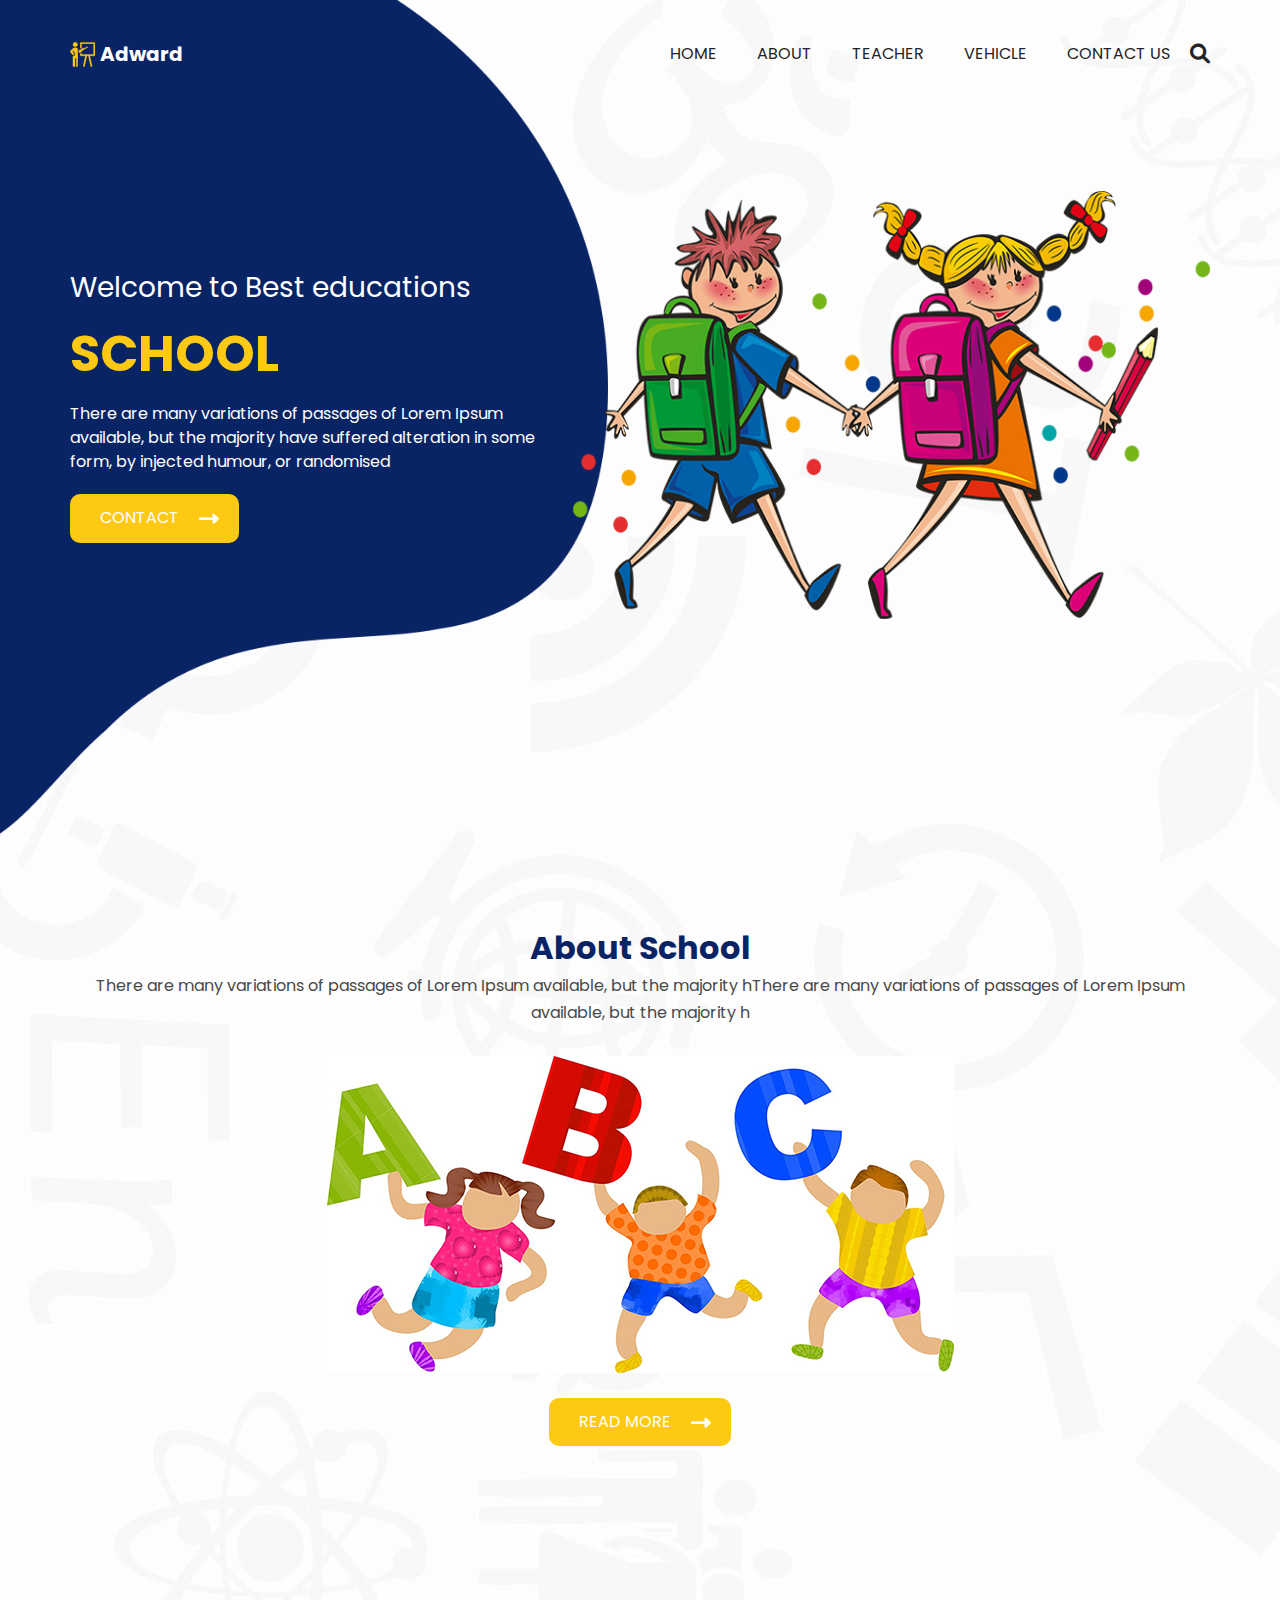
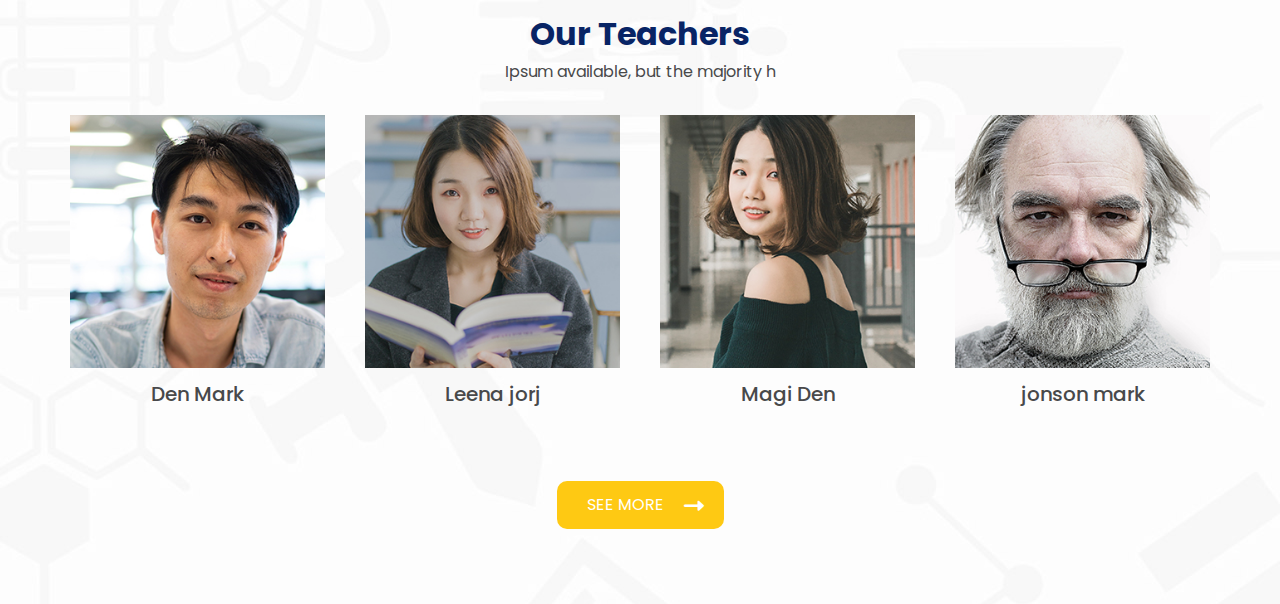
==== index.html @ 7474c35a "Added the teachers Section" ====
<!DOCTYPE html>
<html lang="en">

<head>
    <meta charset="UTF-8">
    <meta http-equiv="X-UA-Compatible" content="IE=edge">
    <meta name="viewport" content="width=device-width, initial-scale=1.0">
    <title>Adward</title>
    <!-- Main CSS File -->
    <link rel="stylesheet" href="./css/main.css">
    <!-- Normalize File -->
    <link rel="stylesheet" href="./css/normalize.css">
    <!-- Font Awesome Lib -->
    <link rel="stylesheet" href="./css/all.min.css">
    <!-- Google Fonts -->
    <link rel="preconnect" href="https://fonts.googleapis.com">
    <link rel="preconnect" href="https://fonts.gstatic.com" crossorigin>
    <link href="https://fonts.googleapis.com/css2?family=Poppins:wght@100;200;300;400;500;600;700;800;900&display=swap"
        rel="stylesheet">
    <!-- Tab Icon -->
    <link rel="shortcut icon" type="image/png" href="./photos/pencil.png">
</head>

<body>
    <!-- Start Header -->
    <header>
        <div class="container">
            <div class="logo">
                <img src="./photos/logo.png" alt="logo">
                <span>Adward</span>
            </div>
            <nav>
                <ul>
                    <li><a href="#home">home</a></li>
                    <li><a href="#about">about</a></li>
                    <li><a href="#teacher">teacher</a></li>
                    <li><a href="#vehicle">vehicle</a></li>
                    <li><a href="#contact">contact us</a></li>
                    <li><i class="fa-solid fa-magnifying-glass"></i></li>
                </ul>
            </nav>
            <div class="menu">
                <span></span>
                <span></span>
                <span></span>
            </div>
        </div>
    </header>
    <!-- End Header -->
    <!-- Start Landing -->
    <div class="landing">
        <div class="container">
            <div class="text">
                <h3>Welcome to Best educations</h3>
                <h1>SCHOOL</h1>
                <p>There are many variations of passages of Lorem Ipsum available, but the majority have suffered
                    alteration in some form, by injected humour, or randomised</p>
                <a href="#contact" class="button">contact</a>
            </div>
            <div class="image">
                <img src="./photos/hero.png" alt="photo">
            </div>
        </div>
    </div>
    <!-- End Landing -->
    <!-- Start About -->
    <div class="about">
        <div class="container">
            <div class="title">
                <h2>About School</h2>
                <p>There are many variations of passages of Lorem Ipsum available, but the majority hThere are many
                    variations of passages of Lorem Ipsum available, but the majority h </p>
            </div>
            <div class="image">
                <img src="./photos/kids.jpg" alt="kids">
            </div>
            <a href="#" class="button">read more</a>
        </div>
    </div>
    <!-- End About -->
    <!-- Start Teachers -->
    <div class="teachers">
        <div class="container">
            <div class="title">
                <h2>Our Teachers</h2>
                <p>Ipsum available, but the majority h</p>
            </div>
            <div class="teach-content">
                <div class="teacher">
                    <div class="image">
                        <img src="./photos/teacher-1.jpg" alt="photo">
                    </div>
                    <h5>Den Mark</h5>
                </div>
                <div class="teacher">
                    <div class="image">
                        <img src="./photos/teacher-2.jpg" alt="photo">
                    </div>
                    <h5>Leena jorj</h5>
                </div>
                <div class="teacher">
                    <div class="image">
                        <img src="./photos/teacher-3.jpg" alt="photo">
                    </div>
                    <h5>Magi Den</h5>
                </div>
                <div class="teacher">
                    <div class="image">
                        <img src="./photos/teacher-4.jpg" alt="photo">
                    </div>
                    <h5>jonson mark</h5>
                </div>
            </div>
            <a href="#" class="button">see more</a>
        </div>
    </div>
    <!-- End Teachers -->
</body>

</html>
---- css/main.css ----
/* Start Variables */

:root {
    --main-color: #082465;
    --sec-color: #48494a;
    --butt-color: #fec913;
    --trans-dur: 0.3s;
}

/* End Variables */

/* Start Global Rules */

* {
    box-sizing: border-box;
    margin: 0;
    padding: 0;
}

html {
    scroll-behavior: smooth;
}

body {
    font-family: 'Poppins', sans-serif;
    background-image: url(../photos/body-bg.jpg);
}

a {
    text-decoration: none;
}

ul {
    list-style: none;
    padding: 0;
    margin: 0;
}

.container {
    margin: auto;
    padding-left: 15px;
    padding-right: 15px;
    margin-left: auto;
    margin-right: auto;
}

@media (min-width: 768px) {
    .container {
        width: 750px;
    }
}

@media (min-width: 992px) {
    .container {
        width: 970px;
    }
}

@media (min-width: 1200px) {
    .container {
        width: 1170px;
    }
}

/* End Global Rules */

/* Start Component */

a.button {
    display: block;
    background-color: var(--butt-color, #fec913);
    width: fit-content;
    padding: 15px 60px 15px 30px;
    color: white;
    text-transform: uppercase;
    border-radius: 10px;
    -webkit-border-radius: 10px;
    -moz-border-radius: 10px;
    -ms-border-radius: 10px;
    -o-border-radius: 10px;
    position: relative;
    transition: var(--trans-dur, 0.3s);
    -webkit-transition: var(--trans-dur, 0.3s);
    -moz-transition: var(--trans-dur, 0.3s);
    -ms-transition: var(--trans-dur, 0.3s);
    -o-transition: var(--trans-dur, 0.3s);
    margin: 0 auto;
}

a.button:hover {
    transform: translateY(-10px);
    -webkit-transform: translateY(-10px);
    -moz-transform: translateY(-10px);
    -ms-transform: translateY(-10px);
    -o-transform: translateY(-10px);
    box-shadow: 0px 5px 10px -5px rgb(0 0 0 / 70%);
}

a.button::after {
    content: "\f30b";
    font-family: "Font Awesome 5 Free";
    font-weight: 900;
    font-size: 20px;
    position: absolute;
    top: 13px;
    right: 20px;
}

.title {
    text-align: center;
    margin-bottom: 30px;
}

.title h2 {
    font-size: 32px;
    color: var(--main-color, #082465);
    margin-bottom: 5px;
}

.title p {
    color: var(--sec-color, #48494a);
    line-height: 1.7;
}

/* End Component */

/* Start Header */

header {
    padding: 25px 0;
    position: absolute;
    width: 100%;
    z-index: 3;
}

header .container {
    display: flex;
    justify-content: space-between;
}

header .container .logo {
    display: flex;
    align-items: center;
    cursor: pointer;
}

header .container .logo img {
    width: 25px;
    margin-right: 5px;
}

header .container .logo span {
    font-size: 20px;
    font-weight: 700;
    color: white;
}

@media (max-width: 991px) {
    header .container nav {
        display: none;
    }
}

header .container nav ul {
    display: flex;
    align-items: center;
}

header .container nav ul li a {
    display: block;
    padding: 20px;
    text-transform: uppercase;
    color: #232323;
}

header .container nav ul li i {
    font-size: 20px;
    color: #232323;
    cursor: pointer;
}

header .container .menu {
    display: none;
    flex-direction: column;
    justify-content: center;
    align-items: center;
    cursor: pointer;
}

@media (max-width: 991px) {
    header .container .menu {
        display: flex;
    }
}

header .container .menu span {
    display: block;
    height: 2px;
    width: 30px;
    background-color: white;
    margin-bottom: 6px;
}

/* End Header */

/* Start Landing */

.landing {
    position: relative;
    height: 95vh;
    overflow: hidden;
}

@media (max-width: 991px) {
    .landing {
        height: fit-content;
    }
}

.landing::before {
    content: "";
    position: absolute;
    width: 48%;
    height: 100%;
    background: url(../photos/landing.png);
    background-repeat: no-repeat;
    background-size: cover;
    z-index: -1;
    background-position: right bottom;
}

@media (max-width: 991px) {
    .landing::before {
        width: 200%;
    }
}

.landing .container {
    display: flex;
    justify-content: space-between;
    align-items: center;
    padding-top: 10px;
    padding-bottom: 50px;
    color: white;
    height: 100%;
}

@media (max-width: 991px) {
    .landing .container {
        flex-direction: column;
        padding-top: 100px;
        align-items: flex-start;
    }
}

.landing .container .text {
    width: 45%;
}

@media (max-width: 991px) {
    .landing .container .text {
        width: 100%;
        margin-bottom: 20px;
    }
}

@media (max-width: 768px) {
    .landing .container .text {
        text-align: center;
    }
}

.landing .container .text h3 {
    font-size: 28px;
    font-weight: 400;
}

.landing .container .text h1 {
    font-size: 50px;
    color: var(--butt-color, #fec913);
    margin: 20px 0;
}

.landing .container .text p {
    line-height: 1.5;
    margin-bottom: 20px;
}

.landing .container .text a {
    margin: 0;
}

@media (max-width: 768px) {
    .landing .container .text a {
        margin: 0 auto;
    }
}


.landing .container .image img {
    max-width: 100%;
}

/* End Landing */

/* Start About */

.about {
    padding-top: 75px;
    padding-bottom: 75px;
}

.about .container .image {
    text-align: center;
}

.about .container .image img {
    max-width: 100%;
}

.about .container a {
    margin: 20px auto;
}

/* End About */

/* Start Teachers */

.teachers {
    padding-top: 75px;
    padding-bottom: 75px;
}

.teachers .container .teach-content {
    display: flex;
    flex-wrap: wrap;
    justify-content: space-between;
    align-items: center;
}

.teachers .container .teach-content .teacher {
    flex-basis: calc((100% / 4) - 30px);
    margin-bottom: 75px;
    display: flex;
    flex-direction: column;
    align-items: center;
}

@media (max-width: 576px) {
    .teachers .container .teach-content .teacher {
        flex-basis: 100%;
    }
}

.teachers .container .teach-content .teacher .image {
    margin-bottom: 10px;
}

.teachers .container .teach-content .teacher .image img {
    width: 100%;
}

.teachers .container .teach-content .teacher h5 {
    font-size: 20px;
    color: var(--sec-color, #48494a);
    font-weight: 500;
    text-align: center;
}

/* End Teachers */
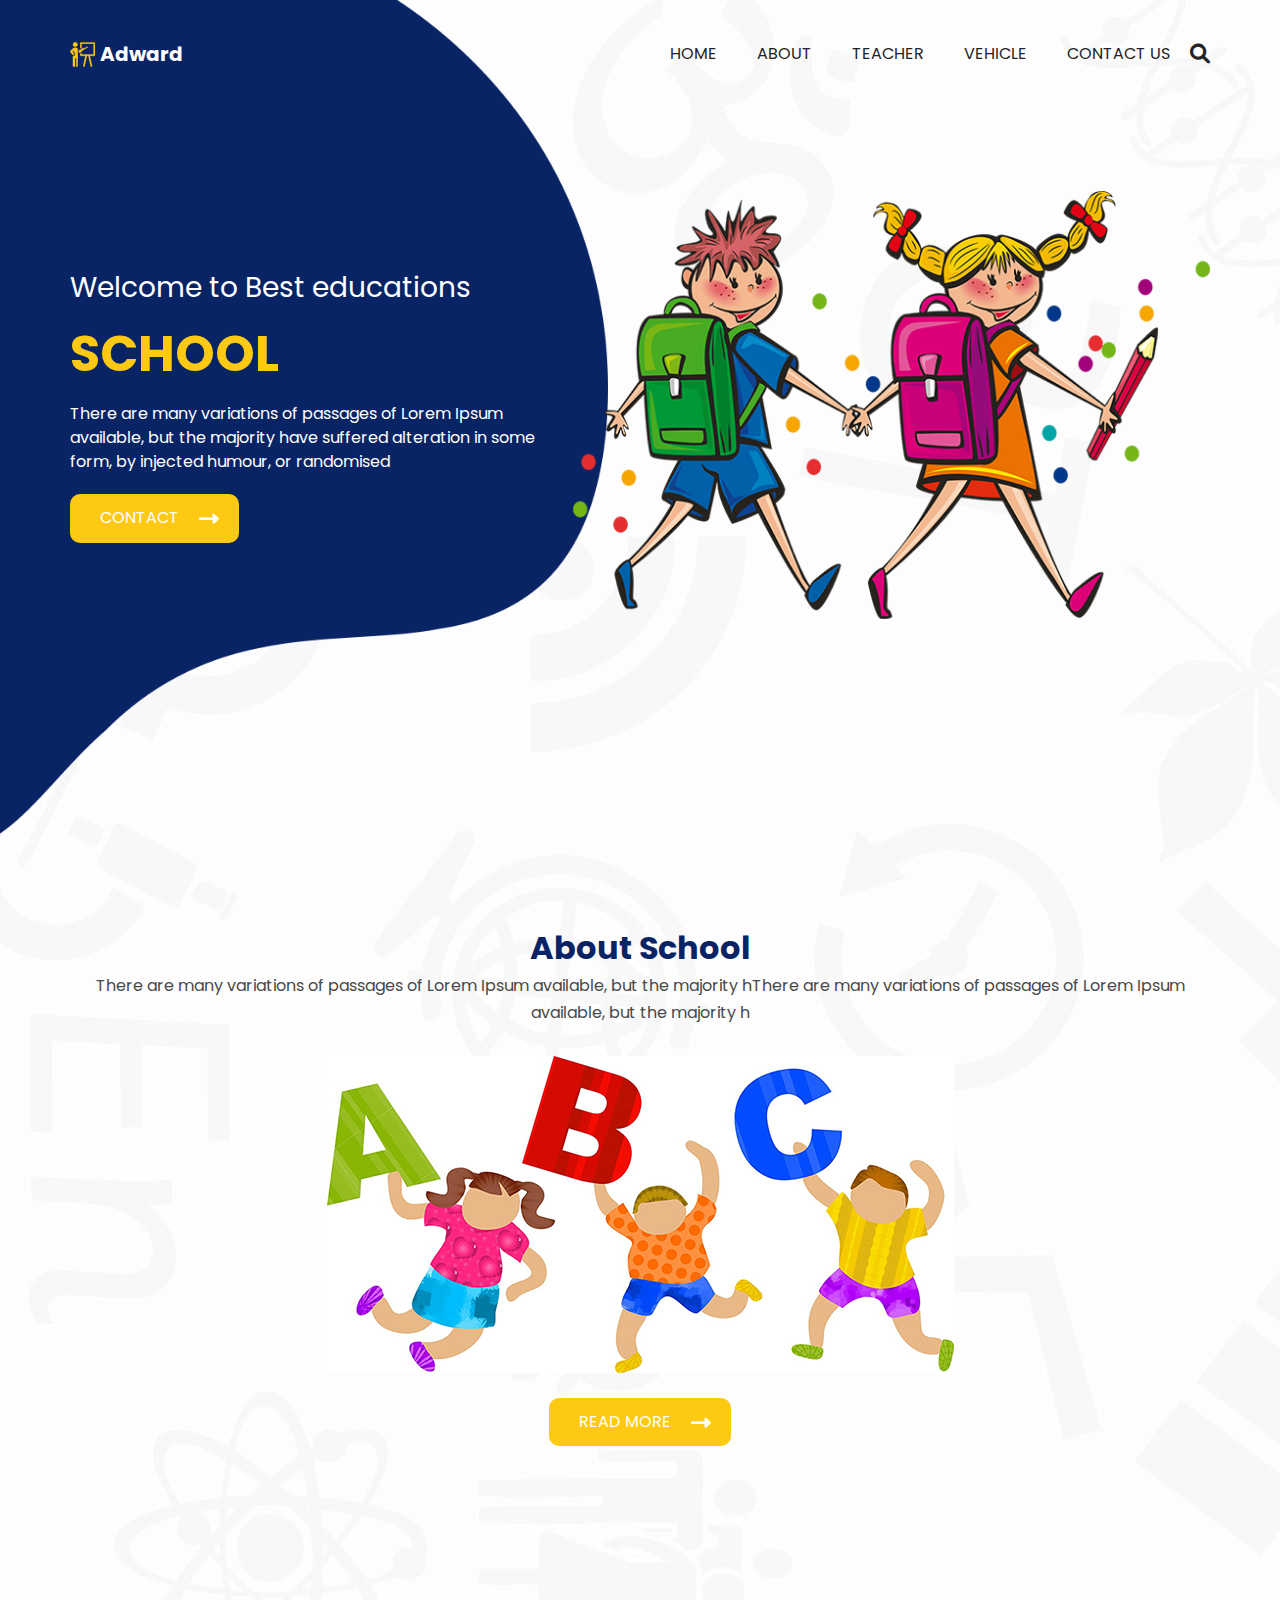
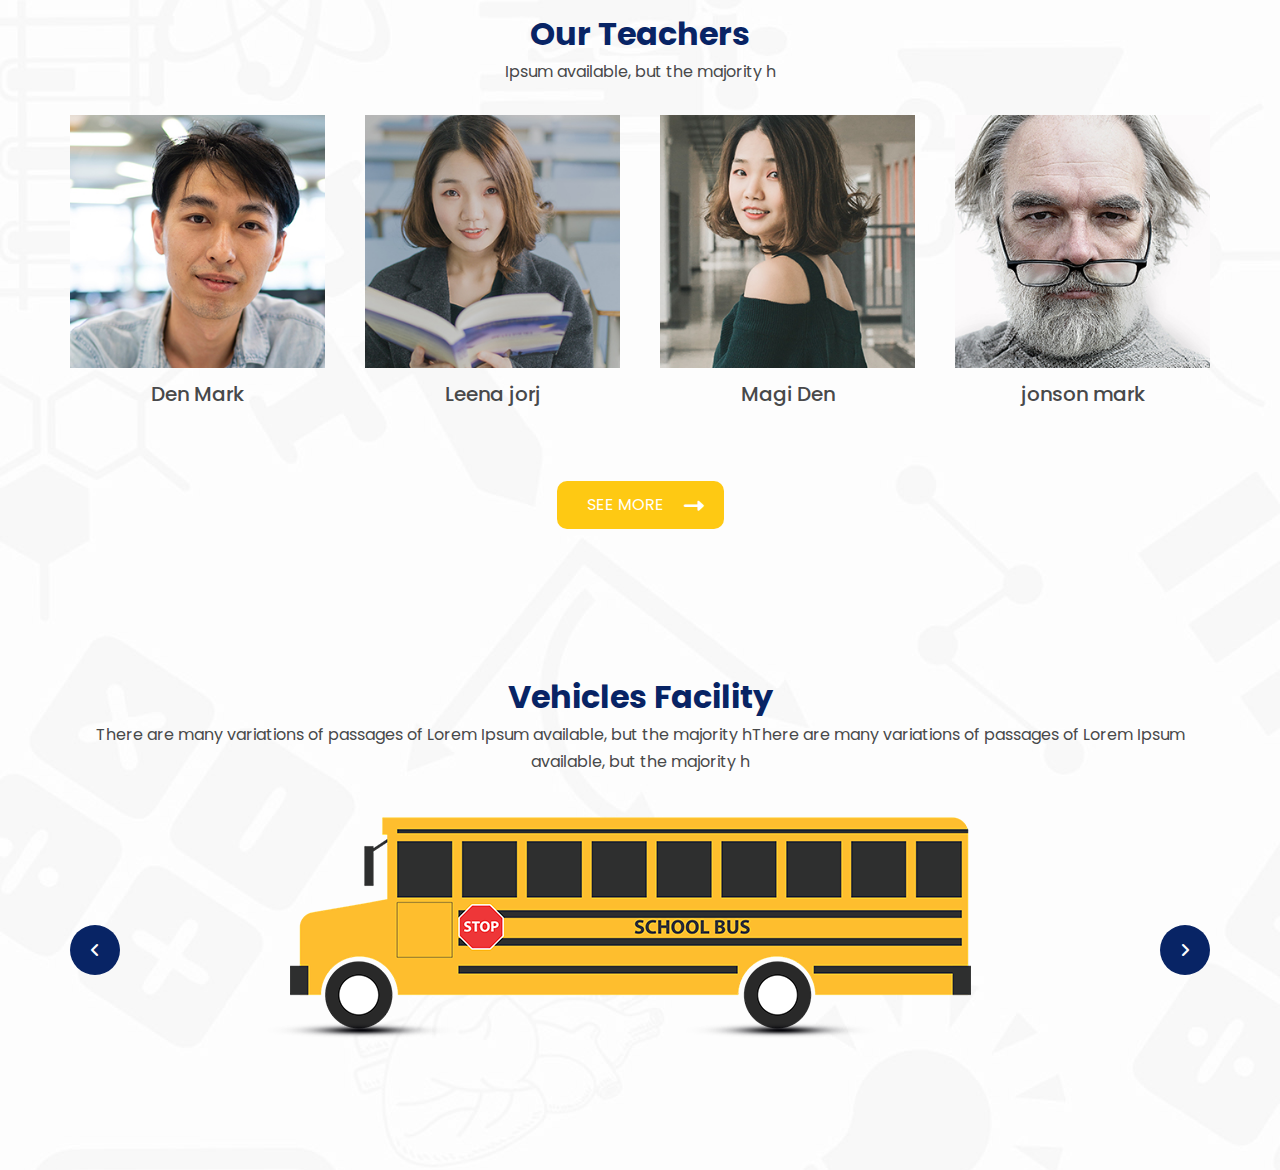
==== commit cb52deb1: "Added the Vehicle Section" ====
--- a/index.html
+++ b/index.html
@@ -115,6 +115,24 @@
         </div>
     </div>
     <!-- End Teachers -->
+    <!-- Start Vehicles -->
+    <div class="vehicles">
+        <div class="container">
+            <div class="title">
+                <h2>Vehicles Facility</h2>
+                <p>There are many variations of passages of Lorem Ipsum available, but the majority hThere are many
+                    variations of passages of Lorem Ipsum available, but the majority h</p>
+            </div>
+            <div class="content">
+                <div class="image">
+                    <img src="./photos/bus.png" alt="bus">
+                </div>
+                <div class="arrow right"><i class="fa-solid fa-angle-right"></i></div>
+                <div class="arrow left"><i class="fa-solid fa-angle-left"></i></i></div>
+            </div>
+        </div>
+    </div>
+    <!-- End Vehicles -->
 </body>
 
 </html>--- a/css/main.css
+++ b/css/main.css
@@ -367,4 +367,75 @@
     text-align: center;
 }
 
-/* End Teachers */+/* End Teachers */
+
+/* Start Vehicles */
+
+.vehicles {
+    padding-top: 75px;
+    padding-bottom: 125px;
+}
+
+.vehicles .container .content {
+    position: relative;
+}
+
+.vehicles .container .content .image {
+    text-align: center;
+}
+
+.vehicles .container .content .image img {
+    max-width: 100%;
+}
+
+@media (max-width: 991px) {
+    .vehicles .container .content .image img {
+        width: 400px;
+    }
+}
+
+.vehicles .container .content .arrow {
+    position: absolute;
+    background-color: var(--main-color, #082465);
+    width: 50px;
+    height: 50px;
+    display: flex;
+    justify-content: center;
+    align-items: center;
+    border-radius: 50%;
+    -webkit-border-radius: 50%;
+    -moz-border-radius: 50%;
+    -ms-border-radius: 50%;
+    -o-border-radius: 50%;
+    cursor: pointer;
+    top: 50%;
+}
+
+@media (max-width: 576px) {
+    .vehicles .container .content .arrow {
+        top: calc(100% + 20px);
+    }
+}
+
+.vehicles .container .content .arrow.right {
+    right: 0;
+}
+
+@media (max-width: 576px) {
+    .vehicles .container .content .arrow.right {
+        right: 20%;
+    }
+}
+
+
+@media (max-width: 576px) {
+    .vehicles .container .content .arrow.left {
+        left: 20%;
+    }
+}
+
+.vehicles .container .content .arrow i {
+    color: white;
+}
+
+/* End Vehicles */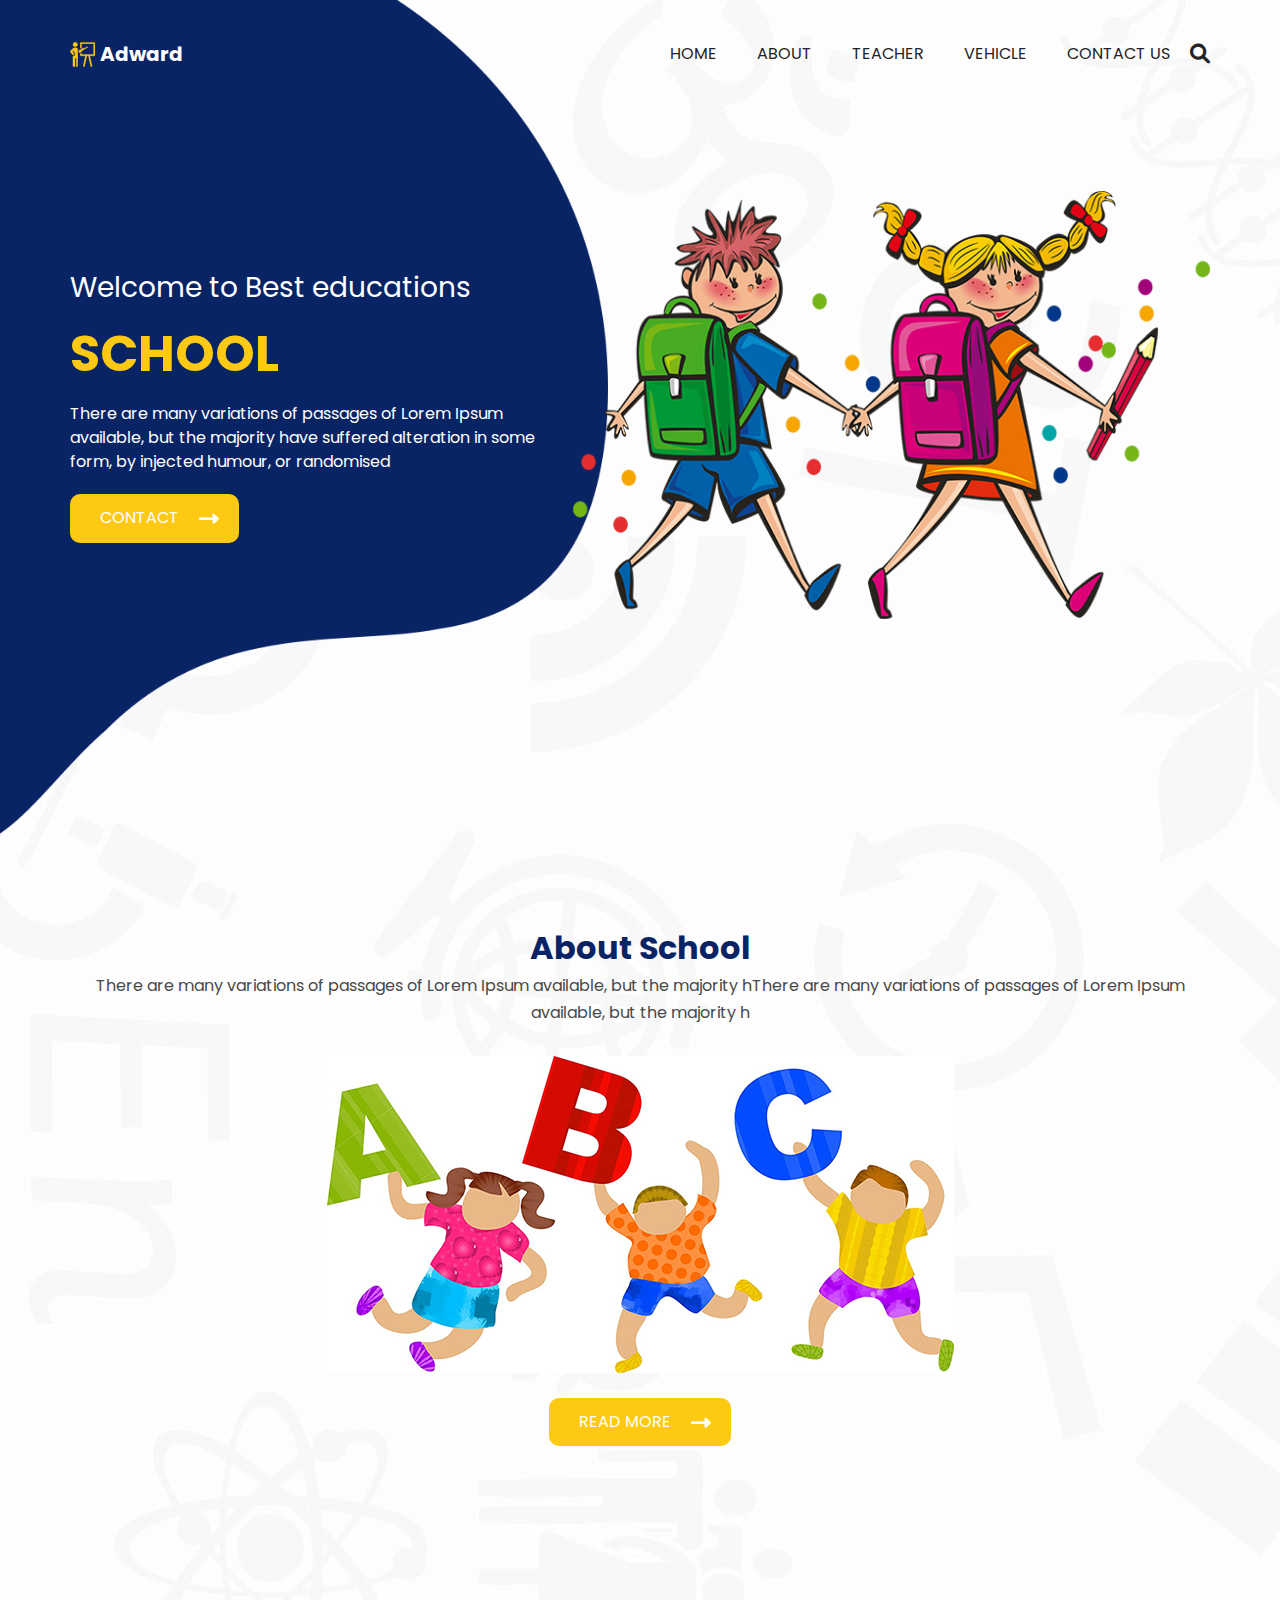
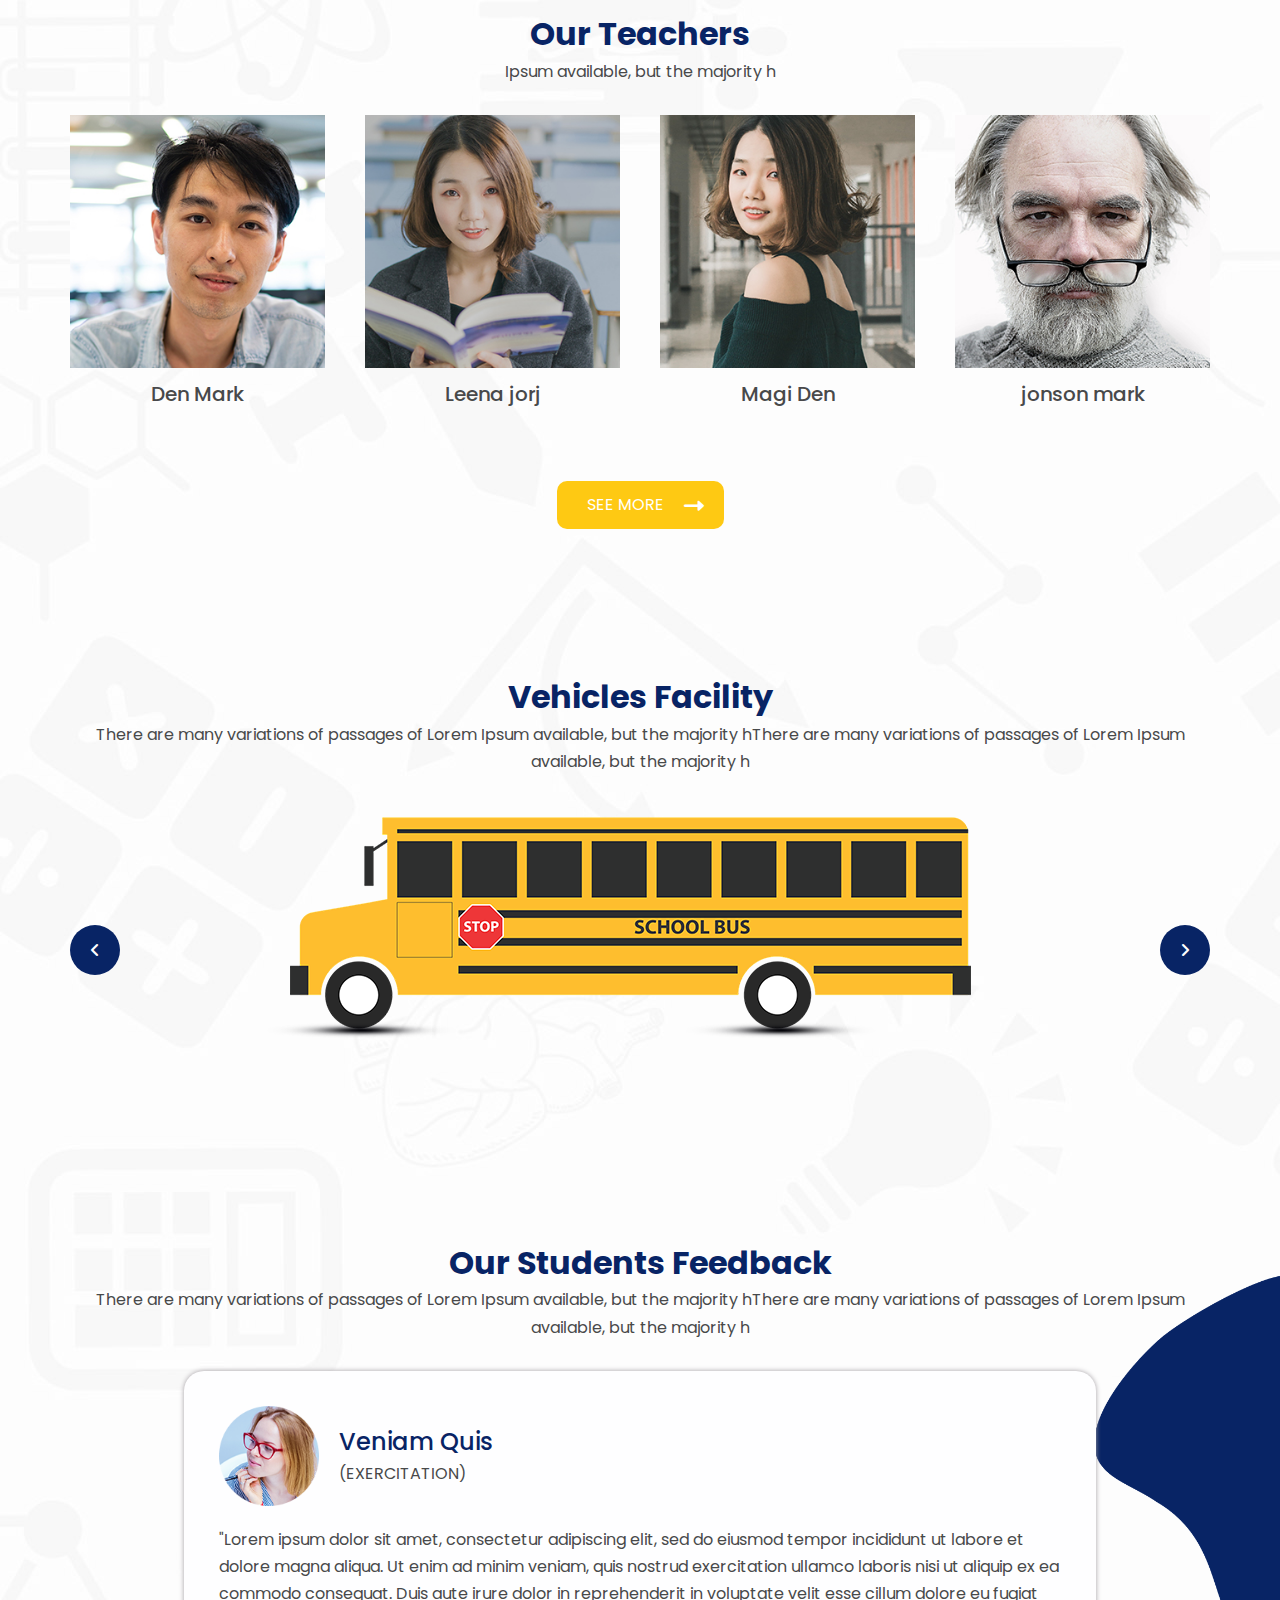
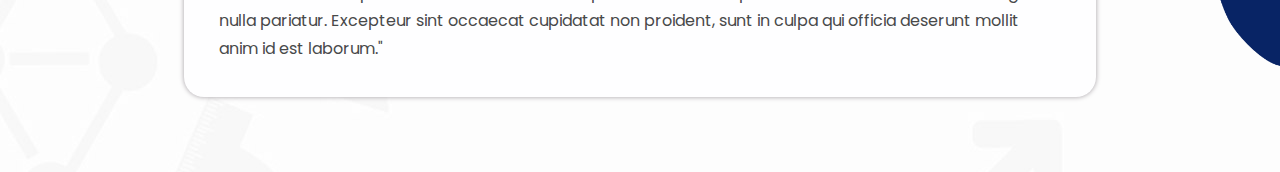
==== commit fc1e685c: "Added the Feedback Section" ====
--- a/index.html
+++ b/index.html
@@ -133,6 +133,31 @@
         </div>
     </div>
     <!-- End Vehicles -->
+    <!-- Start Feedback -->
+    <div class="feedback">
+        <div class="container">
+            <div class="title">
+                <h2>Our Students Feedback</h2>
+                <p>There are many variations of passages of Lorem Ipsum available, but the majority hThere are many
+                    variations of passages of Lorem Ipsum available, but the majority h</p>
+            </div>
+            <div class="feed-cont">
+                <div class="head">
+                    <img src="./photos/student.png" alt="photo">
+                    <div class="text">
+                        <h4>Veniam Quis</h4>
+                        <span>(EXERCITATION)</span>
+                    </div>
+                </div>
+                <p>"Lorem ipsum dolor sit amet, consectetur adipiscing elit, sed do eiusmod tempor incididunt ut labore
+                    et dolore magna aliqua. Ut enim ad minim veniam, quis nostrud exercitation ullamco laboris nisi ut
+                    aliquip ex ea commodo consequat. Duis aute irure dolor in reprehenderit in voluptate velit esse
+                    cillum dolore eu fugiat nulla pariatur. Excepteur sint occaecat cupidatat non proident, sunt in
+                    culpa qui officia deserunt mollit anim id est laborum."</p>
+            </div>
+        </div>
+    </div>
+    <!-- End Feedback -->
 </body>
 
 </html>--- a/css/main.css
+++ b/css/main.css
@@ -438,4 +438,88 @@
     color: white;
 }
 
-/* End Vehicles */+/* End Vehicles */
+
+/* Start Feedback */
+
+.feedback {
+    padding-top: 75px;
+    padding-bottom: 75px;
+    position: relative;
+    background-image: url(../photos/shape-1.png);
+    background-size: 15%;
+    background-position: center right;
+    background-repeat: no-repeat;
+}
+
+@media (max-width: 576px) {
+    .feedback {
+        background: none;
+    }
+}
+
+.feedback .container .feed-cont {
+    margin: 0 auto;
+    width: 80%;
+    background-color: #fefeff;
+    box-shadow: 0px 0px 5px 0px rgb(163 158 163);
+    border-radius: 20px;
+    -webkit-border-radius: 20px;
+    -moz-border-radius: 20px;
+    -ms-border-radius: 20px;
+    -o-border-radius: 20px;
+    padding: 35px;
+}
+
+@media (max-width: 576px) {
+    .feedback .container .feed-cont {
+        width: 100%;
+    }
+}
+
+.feedback .container .feed-cont .head {
+    display: flex;
+    align-items: center;
+    margin-bottom: 20px;
+}
+
+@media (max-width: 576px) {
+    .feedback .container .feed-cont .head {
+        flex-direction: column;
+    }
+}
+
+.feedback .container .feed-cont .head img {
+    margin-right: 20px;
+    width: 100px;
+}
+
+@media (max-width: 576px) {
+    .feedback .container .feed-cont .head img {
+        margin-bottom: 20px;
+    }
+}
+
+@media (max-width: 576px) {
+    .feedback .container .feed-cont .head .text {
+        text-align: center;
+    }
+}
+
+.feedback .container .feed-cont .head .text h4 {
+    font-size: 24px;
+    color: var(--main-color, #082465);
+    font-weight: 500;
+    margin-bottom: 10px;
+}
+
+.feedback .container .feed-cont .head .text span {
+    color: var(--sec-color, #48494a);
+}
+
+.feedback .container .feed-cont p {
+    color: var(--sec-color, #48494a);
+    line-height: 1.7;
+}
+
+/* End Feedback */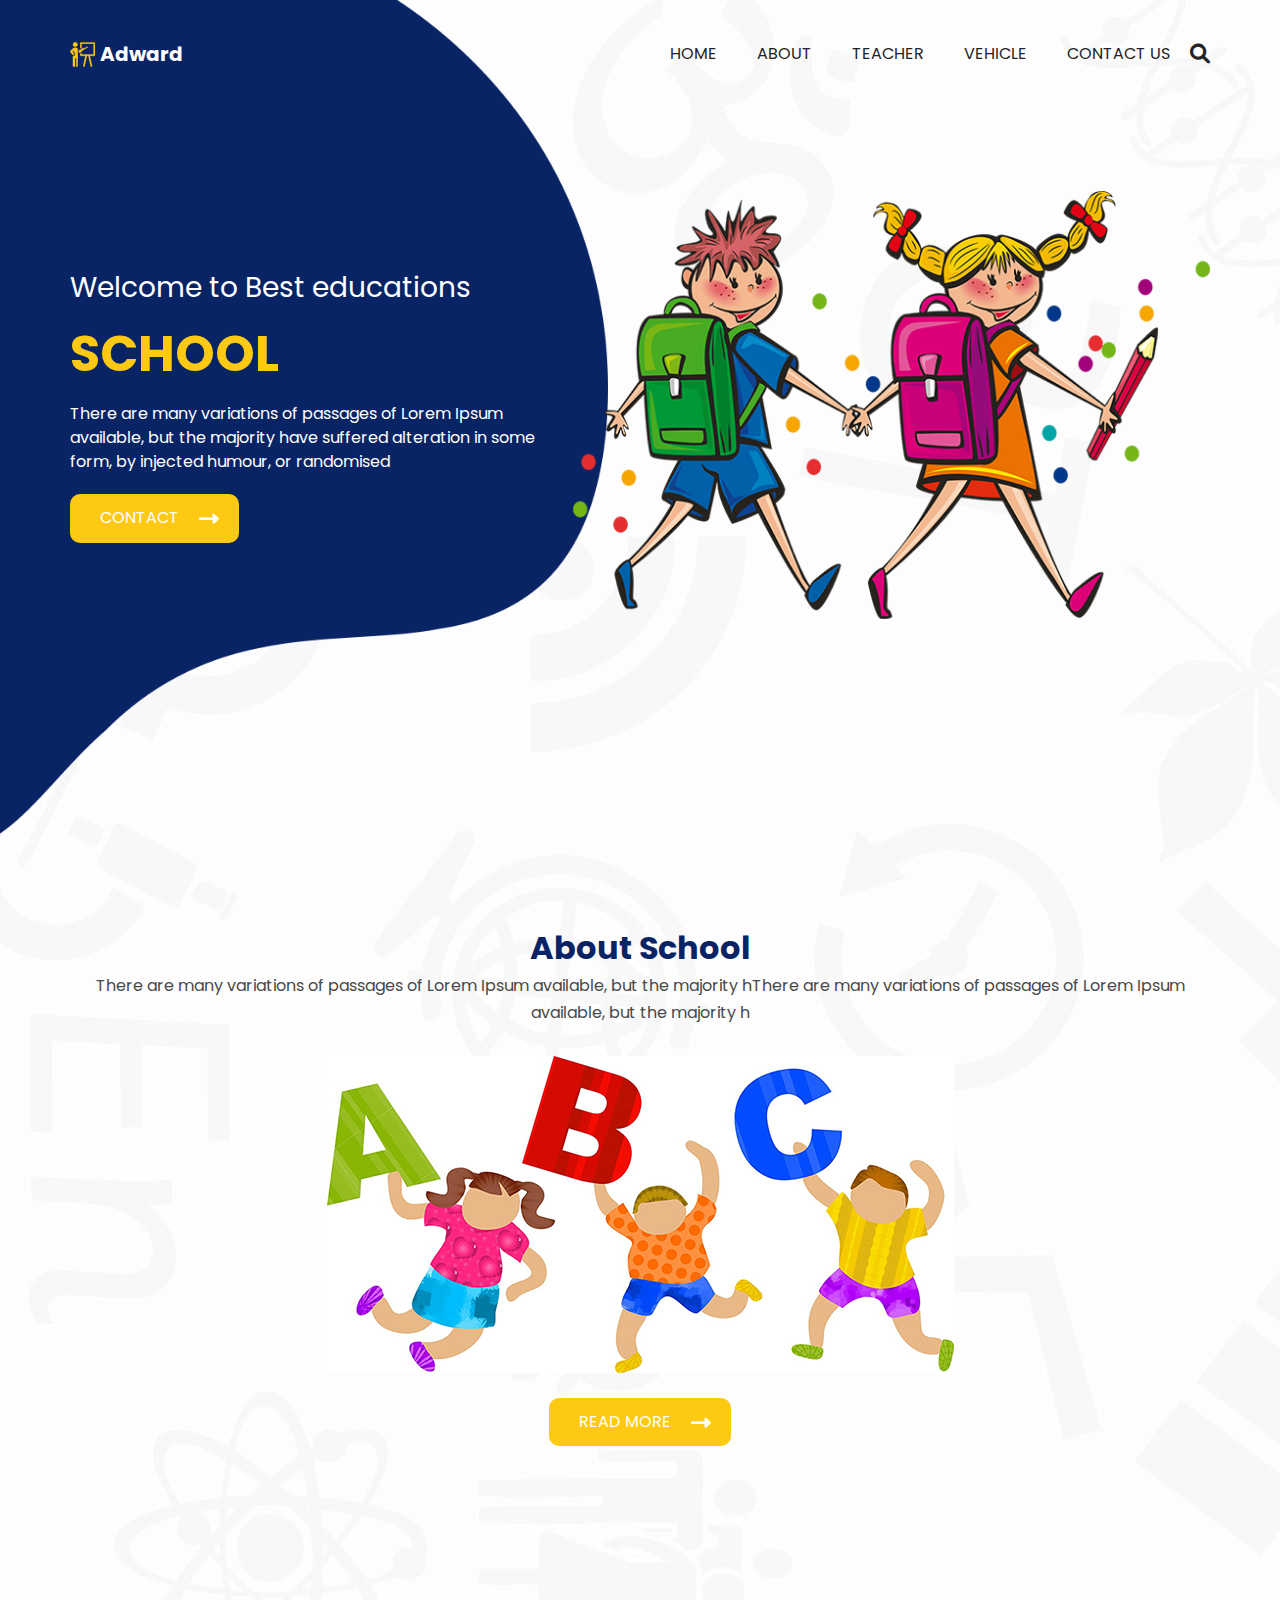
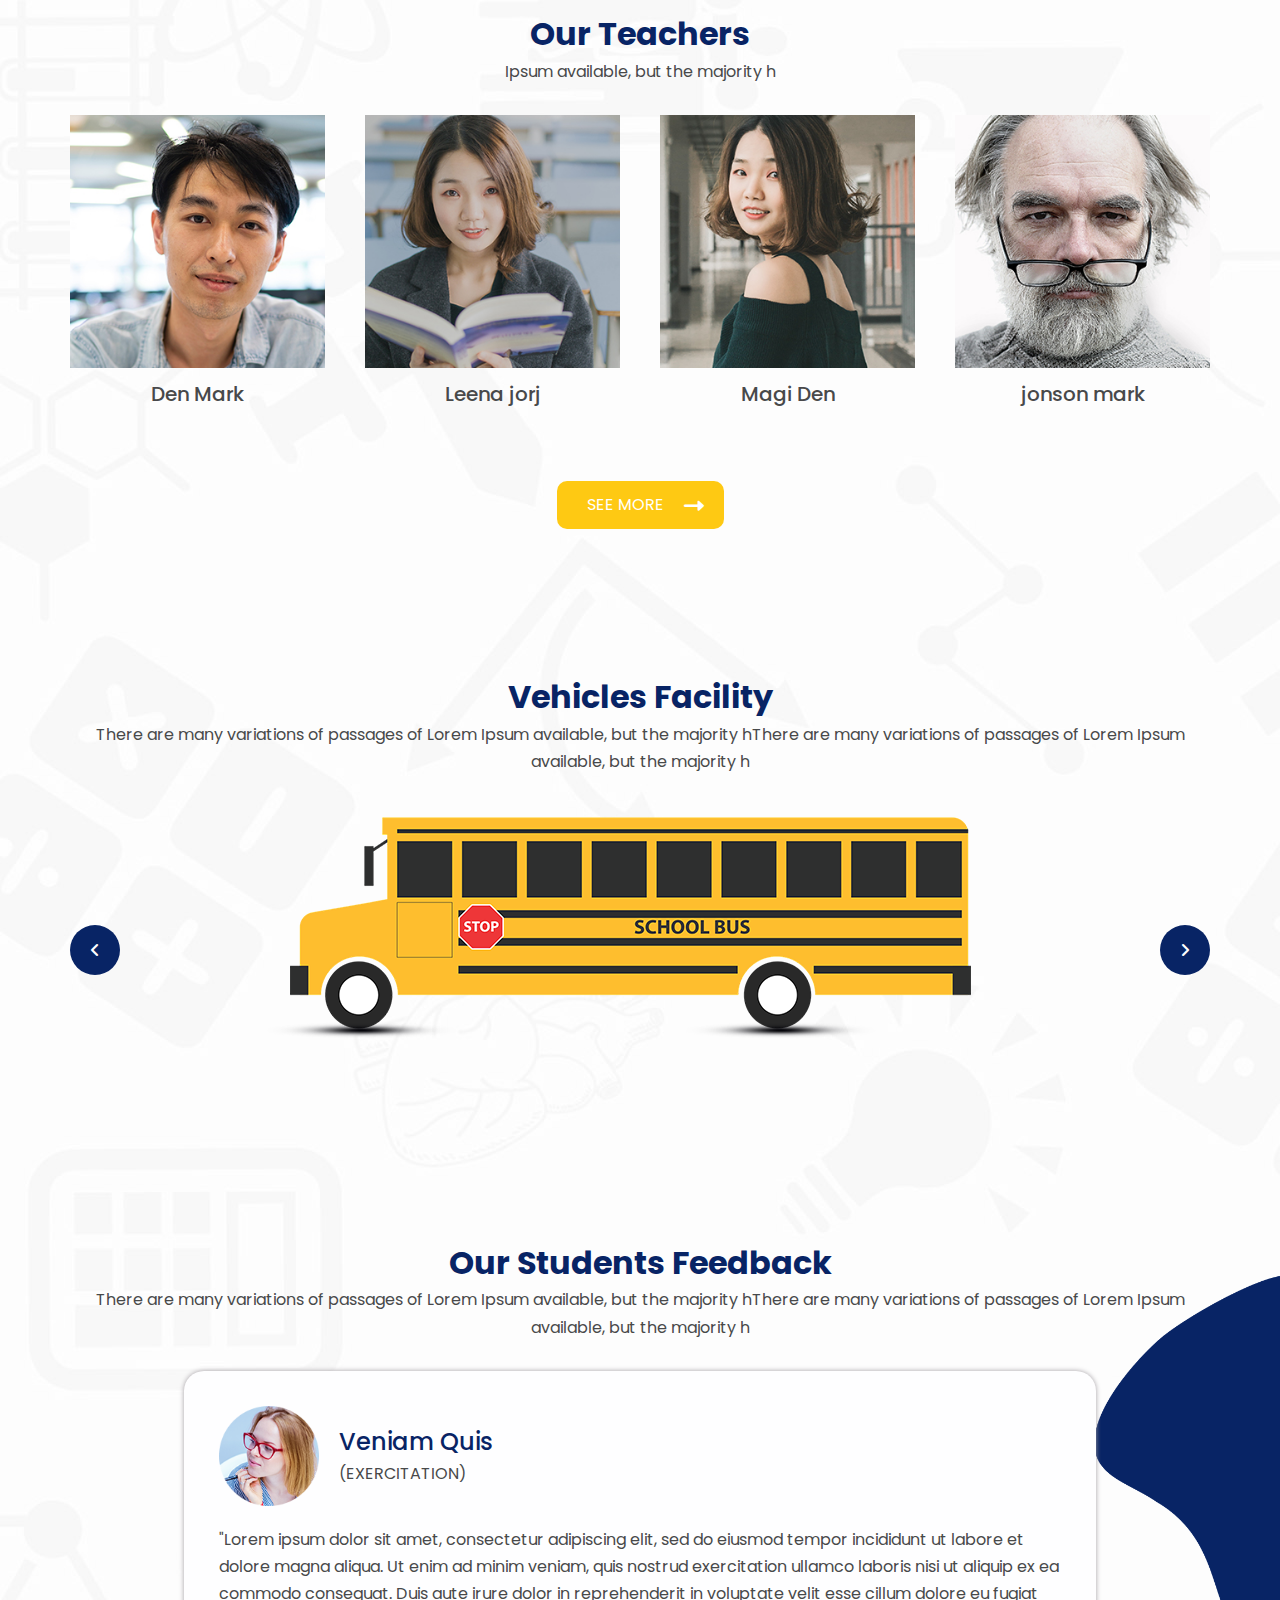
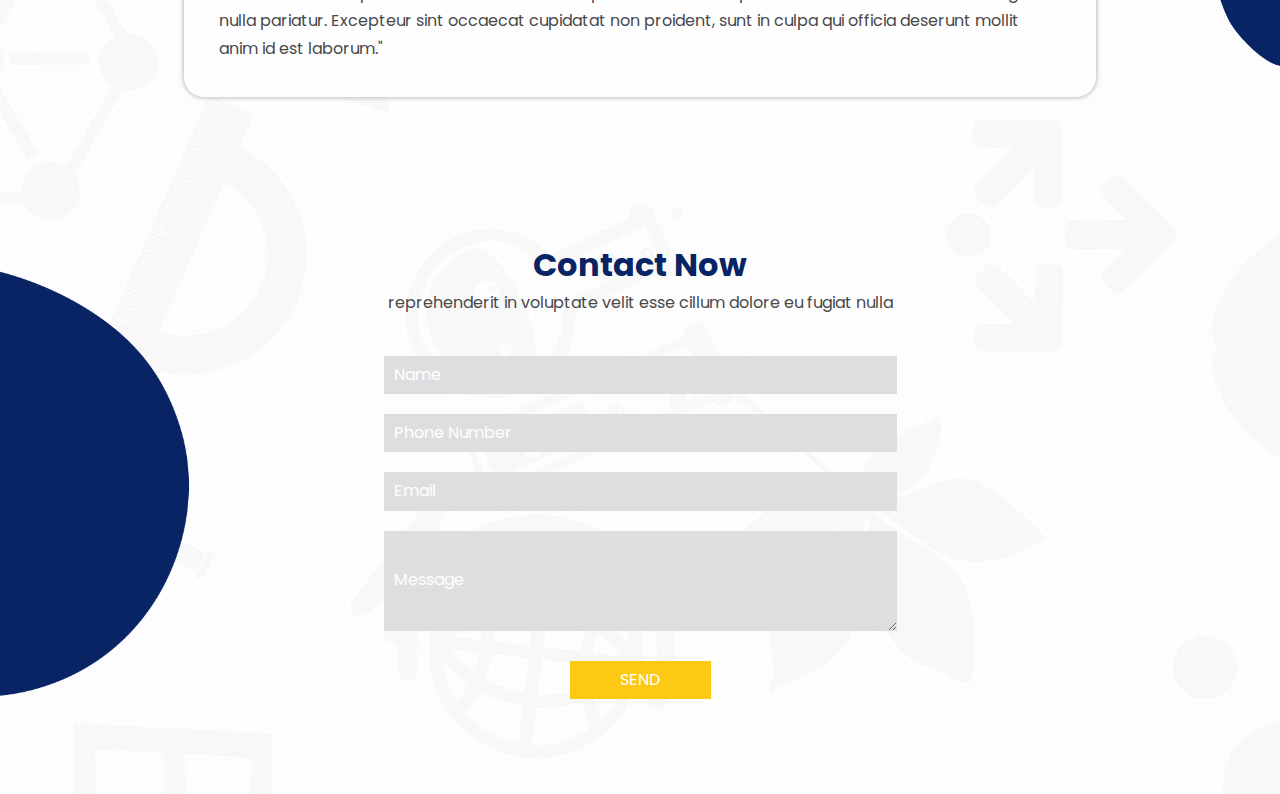
==== commit 9df0c569: "Added the Contact Section" ====
--- a/index.html
+++ b/index.html
@@ -158,6 +158,25 @@
         </div>
     </div>
     <!-- End Feedback -->
+    <!-- Start Contact -->
+    <div class="contact">
+        <div class="container">
+            <div class="title">
+                <h2>Contact Now</h2>
+                <p>reprehenderit in voluptate velit esse cillum dolore eu fugiat nulla</p>
+            </div>
+            <div class="form">
+                <form action="">
+                    <input type="text" placeholder="Name">
+                    <input type="tel" placeholder="Phone Number">
+                    <input type="email" placeholder="Email">
+                    <textarea placeholder="Message"></textarea>
+                    <button>send</button>
+                </form>
+            </div>
+        </div>
+    </div>
+    <!-- End Contact -->
 </body>
 
 </html>--- a/css/main.css
+++ b/css/main.css
@@ -522,4 +522,93 @@
     line-height: 1.7;
 }
 
-/* End Feedback */+/* End Feedback */
+
+/* Start Contact */
+
+.contact {
+    padding-top: 75px;
+    padding-bottom: 75px;
+    background-image: url(../photos/shape-2.png);
+    background-repeat: no-repeat;
+    background-size: 15%;
+    background-position: left;
+}
+
+@media (max-width: 576px) {
+    .contact {
+        background: none;
+    }
+}
+
+.contact .container .form {
+    width: 45%;
+    margin: 0 auto;
+}
+
+@media (max-width: 768px) {
+    .contact .container .form {
+        width: 60%;
+    }
+}
+
+@media (max-width: 576px) {
+    .contact .container .form {
+        width: 90%;
+    }
+}
+
+.contact .container .form form {
+    display: flex;
+    flex-direction: column;
+}
+
+.contact .container .form form input,
+.contact .container .form form textarea {
+    border: none;
+    background-color: #dedee0;
+    margin: 10px 0;
+    padding: 10px;
+}
+
+.contact .container .form form input::placeholder,
+.contact .container .form form textarea::placeholder {
+    color: white;
+}
+
+.contact .container .form form input:focus,
+.contact .container .form form textarea:focus {
+    outline: none;
+}
+
+.contact .container .form form textarea {
+    height: 100px;
+    padding-top: 40px;
+}
+
+.contact .container .form form button {
+    width: fit-content;
+    margin: 20px auto;
+    text-transform: uppercase;
+    background-color: var(--butt-color, #fec913);
+    border: none;
+    padding: 10px 50px;
+    color: white;
+    transition: var(--trans-dur, 0.3s);
+    -webkit-transition: var(--trans-dur, 0.3s);
+    -moz-transition: var(--trans-dur, 0.3s);
+    -ms-transition: var(--trans-dur, 0.3s);
+    -o-transition: var(--trans-dur, 0.3s);
+    cursor: pointer;
+}
+
+.contact .container .form form button:hover {
+    transform: translateY(-10px);
+    -webkit-transform: translateY(-10px);
+    -moz-transform: translateY(-10px);
+    -ms-transform: translateY(-10px);
+    -o-transform: translateY(-10px);
+    box-shadow: 0px 5px 10px -5px rgb(0 0 0 / 70%);
+}
+
+/* End Contact */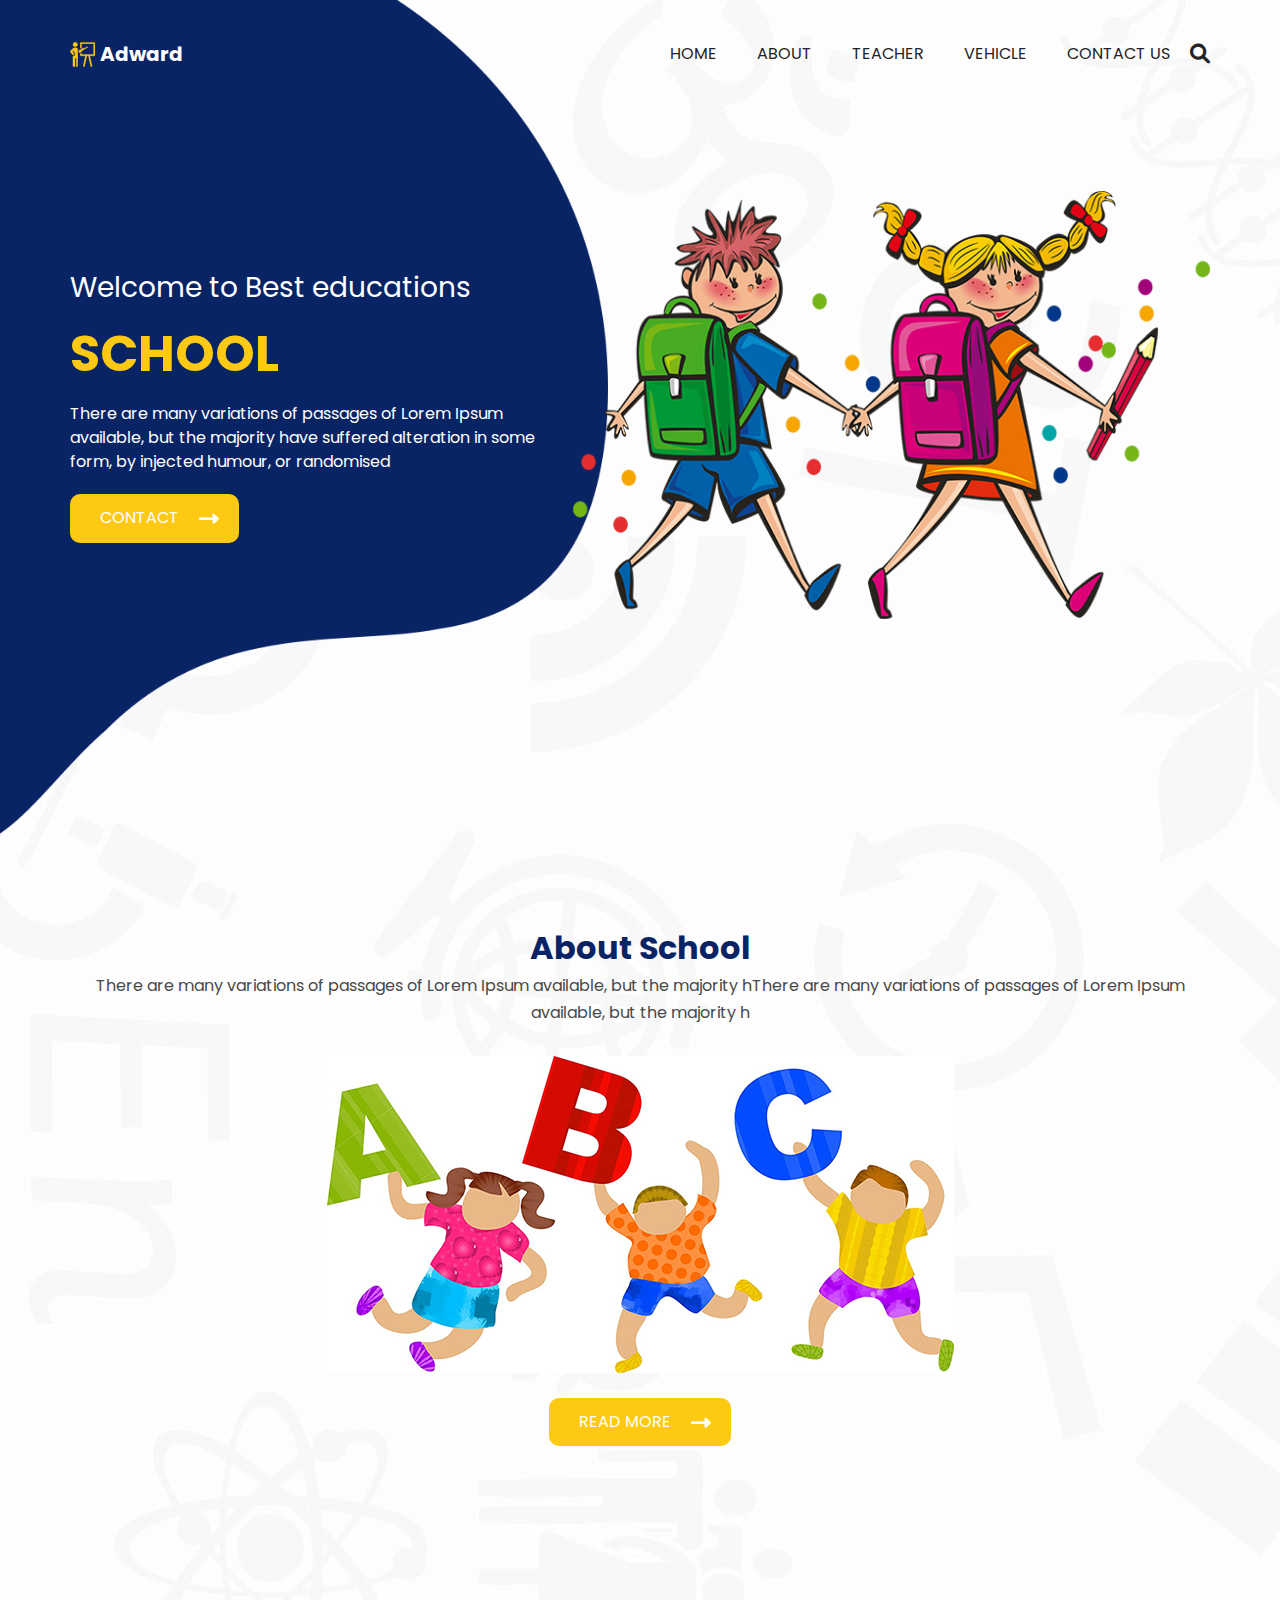
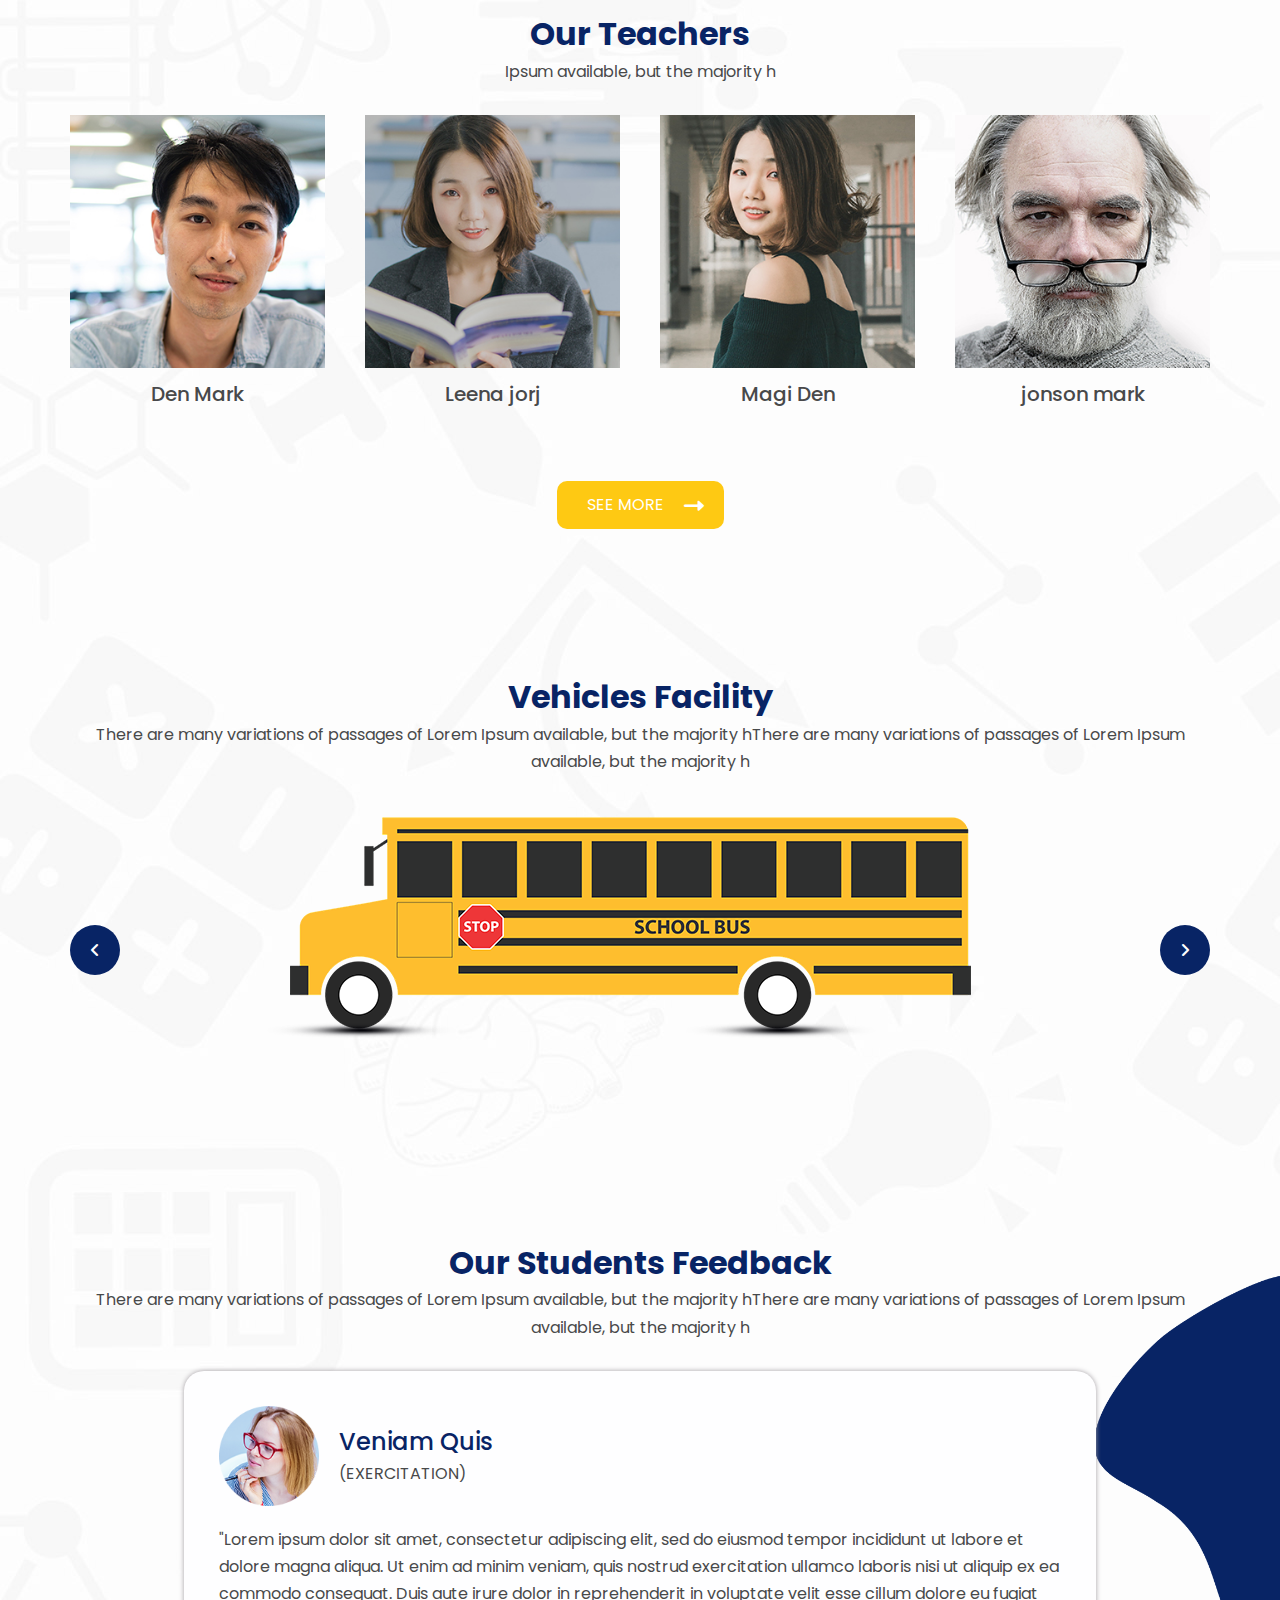
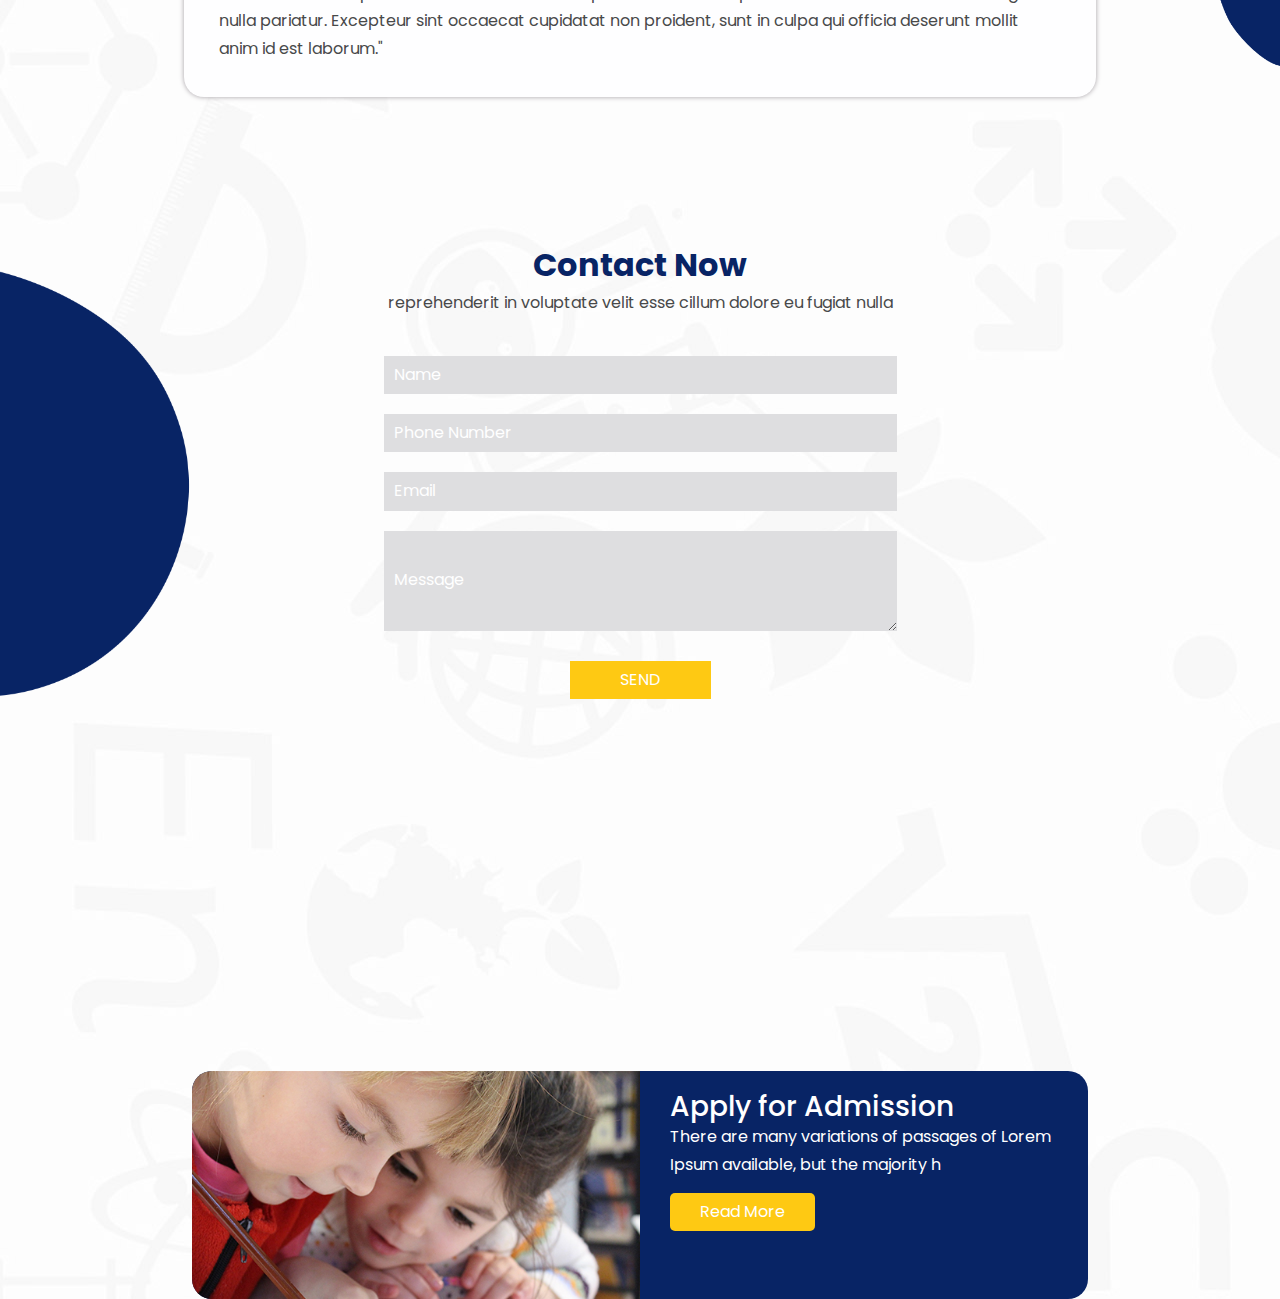
==== commit 5a950931: "Added the map Section" ====
--- a/index.html
+++ b/index.html
@@ -177,6 +177,22 @@
         </div>
     </div>
     <!-- End Contact -->
+    <!-- Start Map -->
+    <div class="map">
+        <iframe
+            src="https://www.google.com/maps/embed?pb=!1m18!1m12!1m3!1d1878.064634292243!2d31.42297734914205!3d29.98397454587688!2m3!1f0!2f0!3f0!3m2!1i1024!2i768!4f13.1!3m3!1m2!1s0x14583b6001d1e483%3A0xefe2ce0b4776ecc1!2z2YXYr9ix2LPYqSDYp9mE2K3YsdmK2Kkg2KfZhNmG2YXZiNiw2KzZitip!5e0!3m2!1sen!2seg!4v1649445975363!5m2!1sen!2seg"
+            width="600" height="450" style="border:0;" allowfullscreen="" loading="lazy"
+            referrerpolicy="no-referrer-when-downgrade"></iframe>
+        <div class="content">
+            <img src="./photos/kidss.jpg" alt="photo">
+            <div class="text">
+                <h3>Apply for Admission</h3>
+                <p>There are many variations of passages of Lorem Ipsum available, but the majority h</p>
+                <a href="#">read more</a>
+            </div>
+        </div>
+    </div>
+    <!-- End Map -->
 </body>
 
 </html>--- a/css/main.css
+++ b/css/main.css
@@ -611,4 +611,95 @@
     box-shadow: 0px 5px 10px -5px rgb(0 0 0 / 70%);
 }
 
-/* End Contact */+/* End Contact */
+
+/* Start Map */
+
+.map {
+    position: relative;
+}
+
+.map iframe {
+    width: 100%;
+    height: 500px;
+}
+
+.map .content {
+    position: absolute;
+    display: flex;
+    bottom: 0;
+    left: 50%;
+    transform: translateX(-50%);
+    -webkit-transform: translateX(-50%);
+    -moz-transform: translateX(-50%);
+    -ms-transform: translateX(-50%);
+    -o-transform: translateX(-50%);
+    border-radius: 20px;
+    -webkit-border-radius: 20px;
+    -moz-border-radius: 20px;
+    -ms-border-radius: 20px;
+    -o-border-radius: 20px;
+    background-color: var(--main-color, #082465);
+    overflow: hidden;
+    width: 70%;
+}
+
+@media (max-width: 991px) {
+    .map .content {
+        width: 80%;
+    }
+}
+
+@media (max-width: 768px) {
+    .map .content {
+        flex-direction: column;
+    }
+}
+
+.map .content img {
+    width: 50%;
+}
+
+@media (max-width: 768px) {
+    .map .content img {
+        width: 100%;
+    }
+}
+
+.map .content .text {
+    color: white;
+    padding: 20px 30px;
+    width: 80%;
+}
+
+@media (max-width: 768px) {
+    .map .content .text {
+        width: 100%;
+    }
+}
+
+.map .content .text h3 {
+    font-size: 28px;
+    font-weight: 500;
+}
+
+.map .content .text p {
+    line-height: 1.7;
+}
+
+.map .content .text a {
+    display: block;
+    background-color: var(--butt-color, #fec913);
+    text-transform: capitalize;
+    width: fit-content;
+    margin-top: 15px;
+    padding: 10px 30px;
+    border-radius: 5px;
+    -webkit-border-radius: 5px;
+    -moz-border-radius: 5px;
+    -ms-border-radius: 5px;
+    -o-border-radius: 5px;
+    color: white;
+}
+
+/* End Map */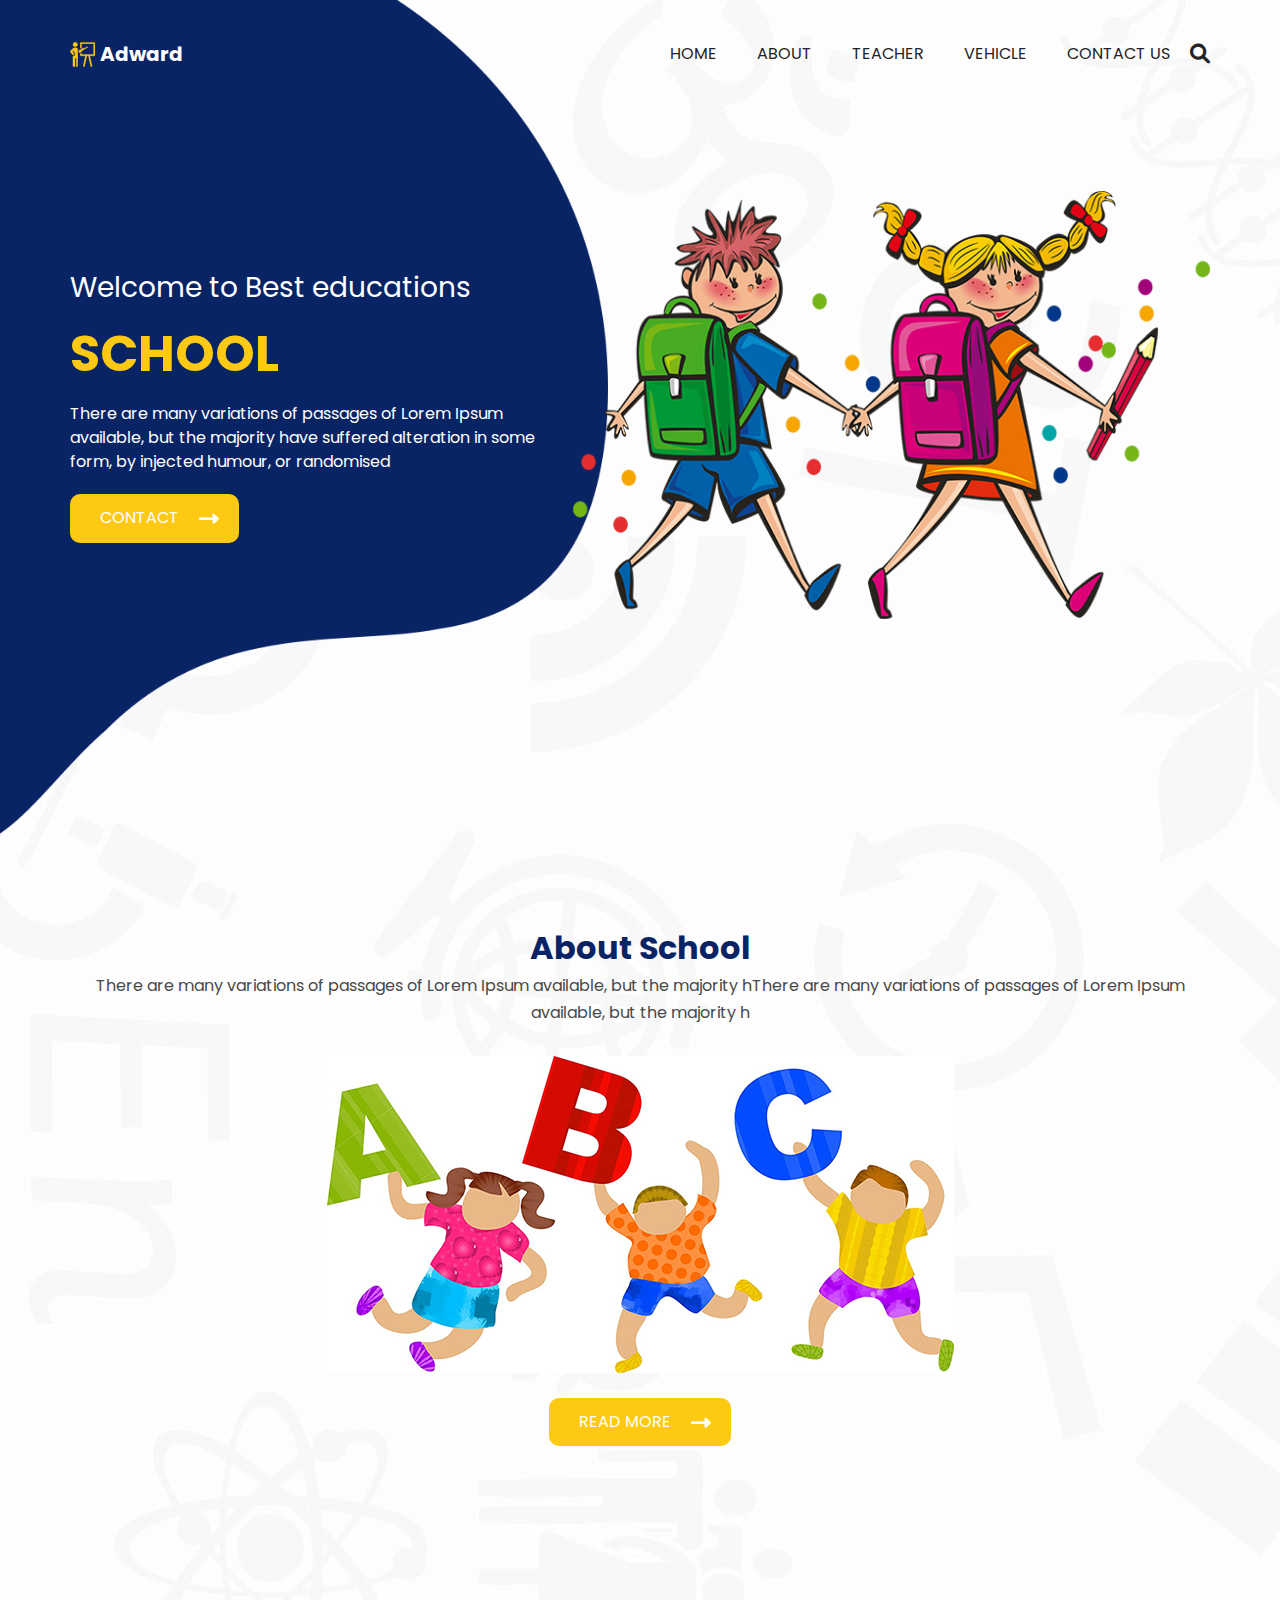
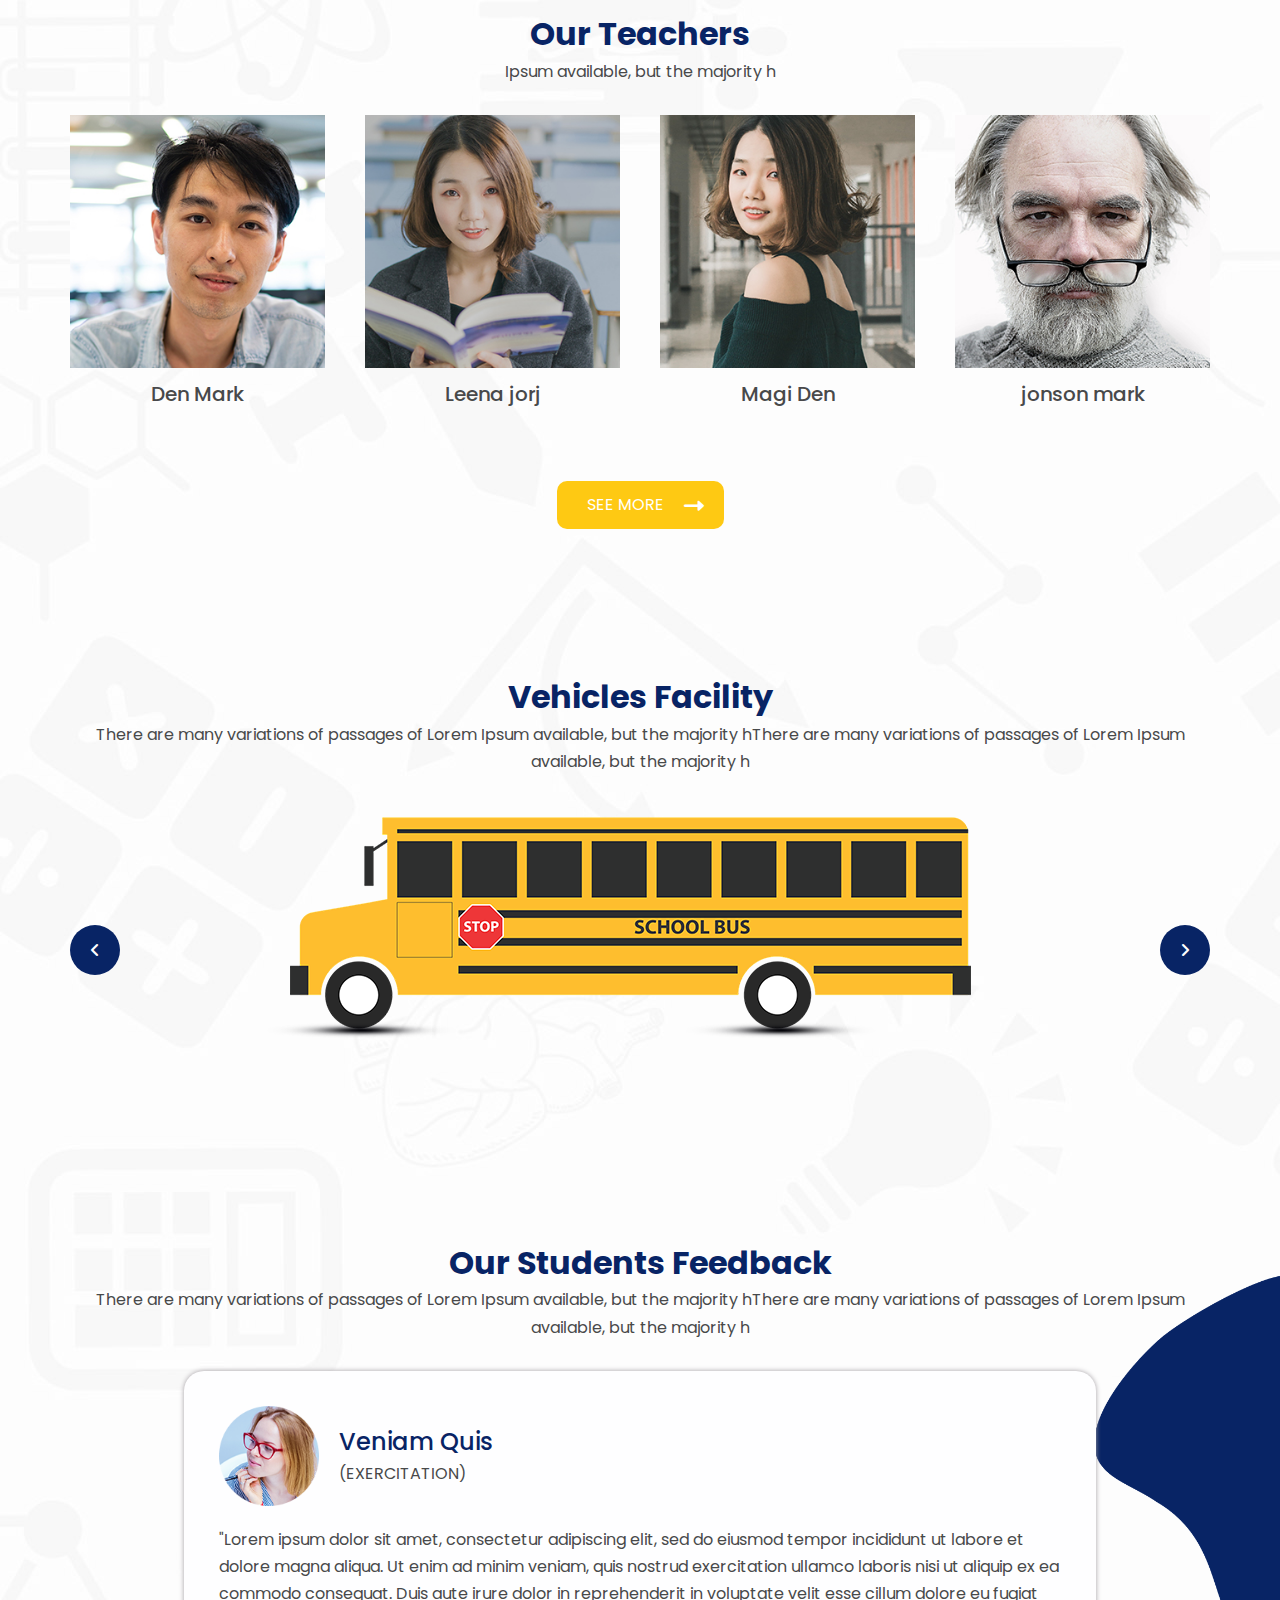
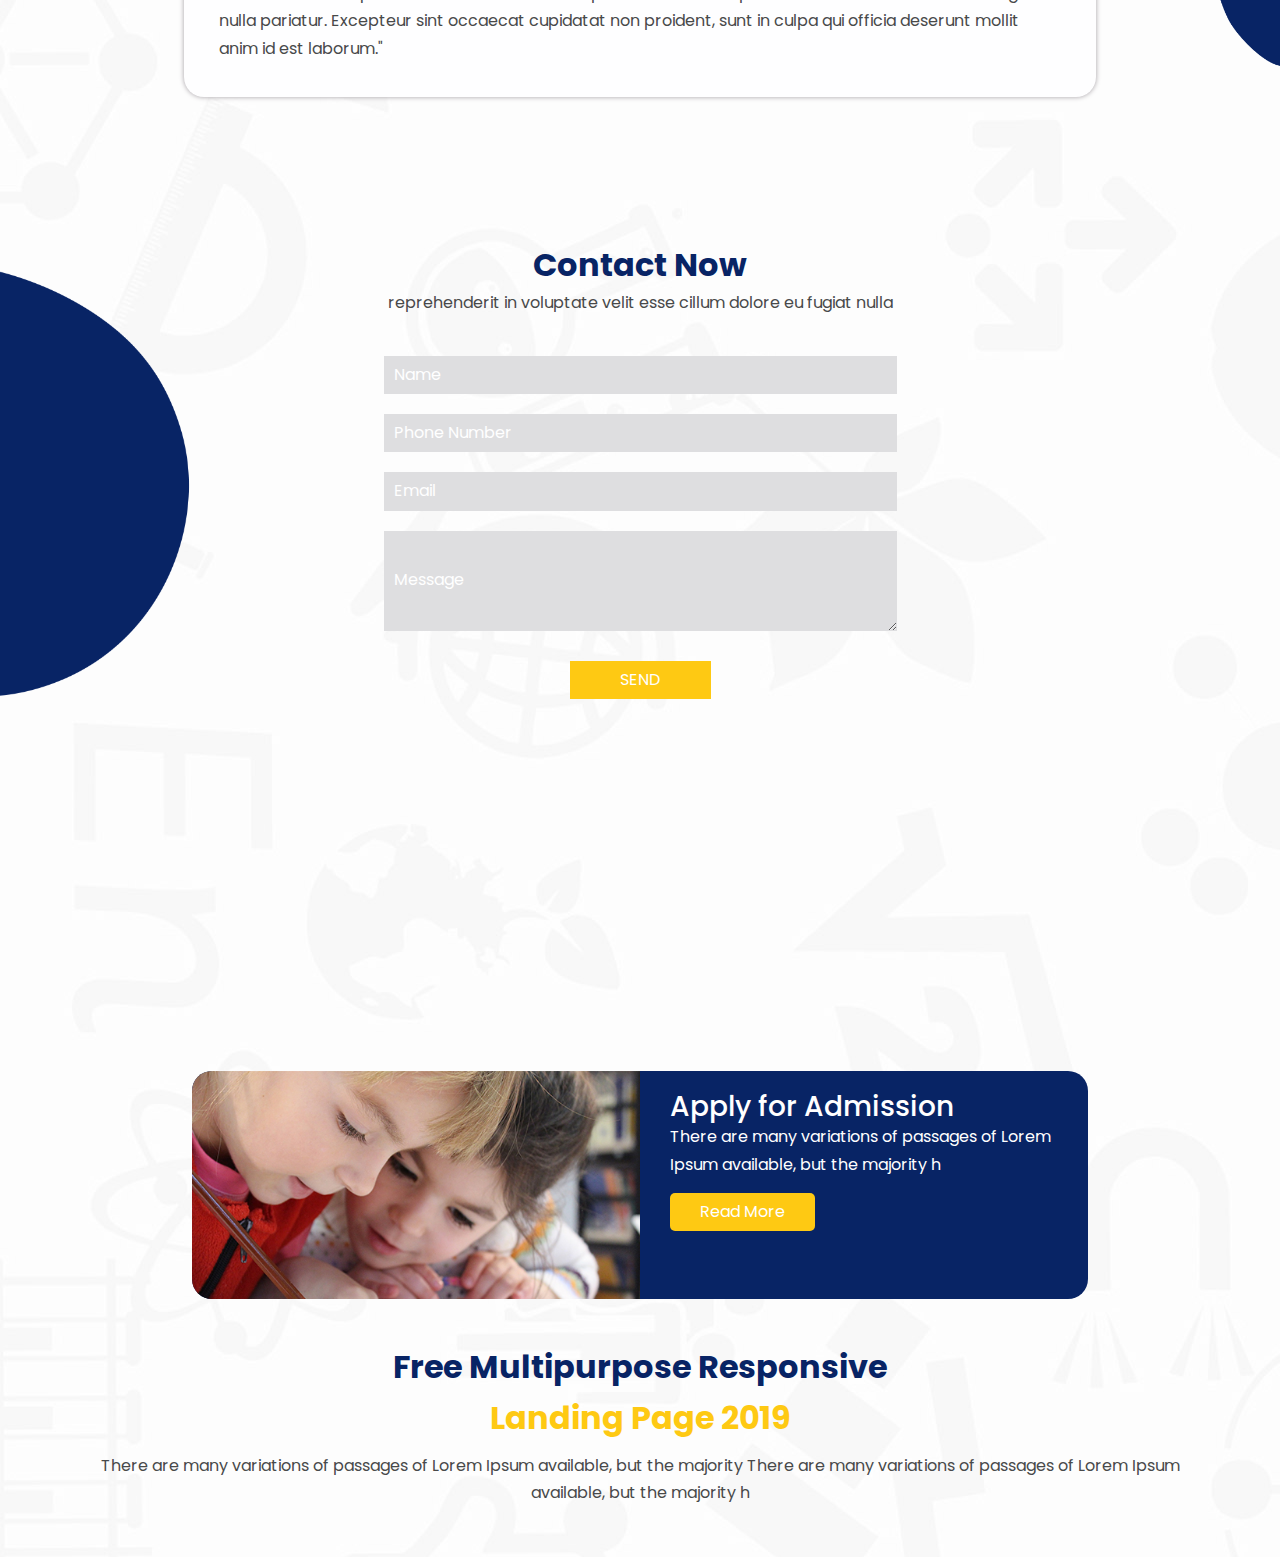
==== commit 07f605b3: "Added the end Section" ====
--- a/index.html
+++ b/index.html
@@ -193,6 +193,16 @@
         </div>
     </div>
     <!-- End Map -->
+    <!-- Start End Section -->
+    <div class="end-section">
+        <div class="container">
+            <h2>Free Multipurpose Responsive</h2>
+            <h2>Landing Page 2019</h2>
+            <p>There are many variations of passages of Lorem Ipsum available, but the majority There are many
+                variations of passages of Lorem Ipsum available, but the majority h</p>
+        </div>
+    </div>
+    <!-- End End Section -->
 </body>
 
 </html>--- a/css/main.css
+++ b/css/main.css
@@ -702,4 +702,30 @@
     color: white;
 }
 
-/* End Map */+/* End Map */
+
+/* Start End Section */
+
+.end-section {
+    text-align: center;
+    padding: 50px 0;
+}
+
+.end-section .container h2:first-of-type {
+    font-size: 32px;
+    color: var(--main-color, #082465);
+    margin-bottom: 15px;
+}
+
+.end-section .container h2:last-of-type {
+    color: var(--butt-color, #fec913);
+    font-size: 32px;
+    margin-bottom: 15px;
+}
+
+.end-section .container p {
+    line-height: 1.7;
+    color: var(--sec-color, #48494a);
+}
+
+/* End End Section */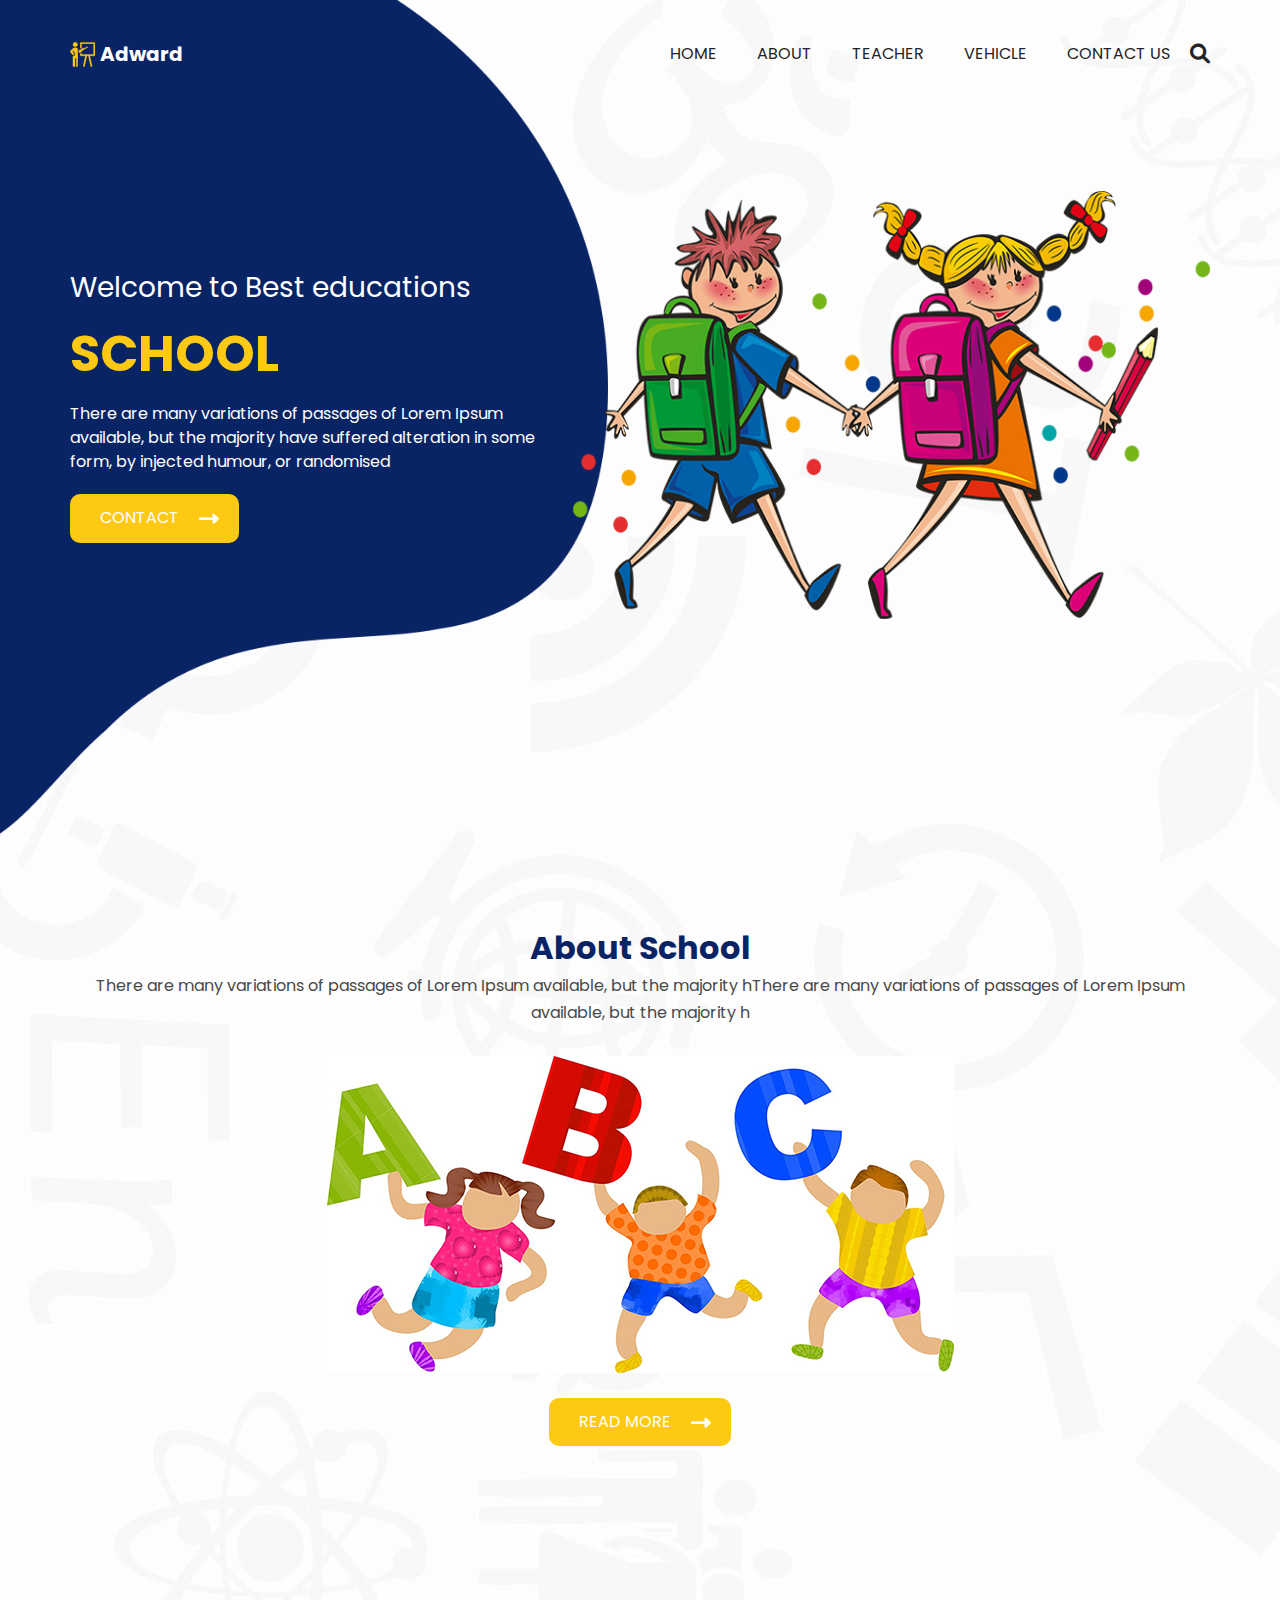
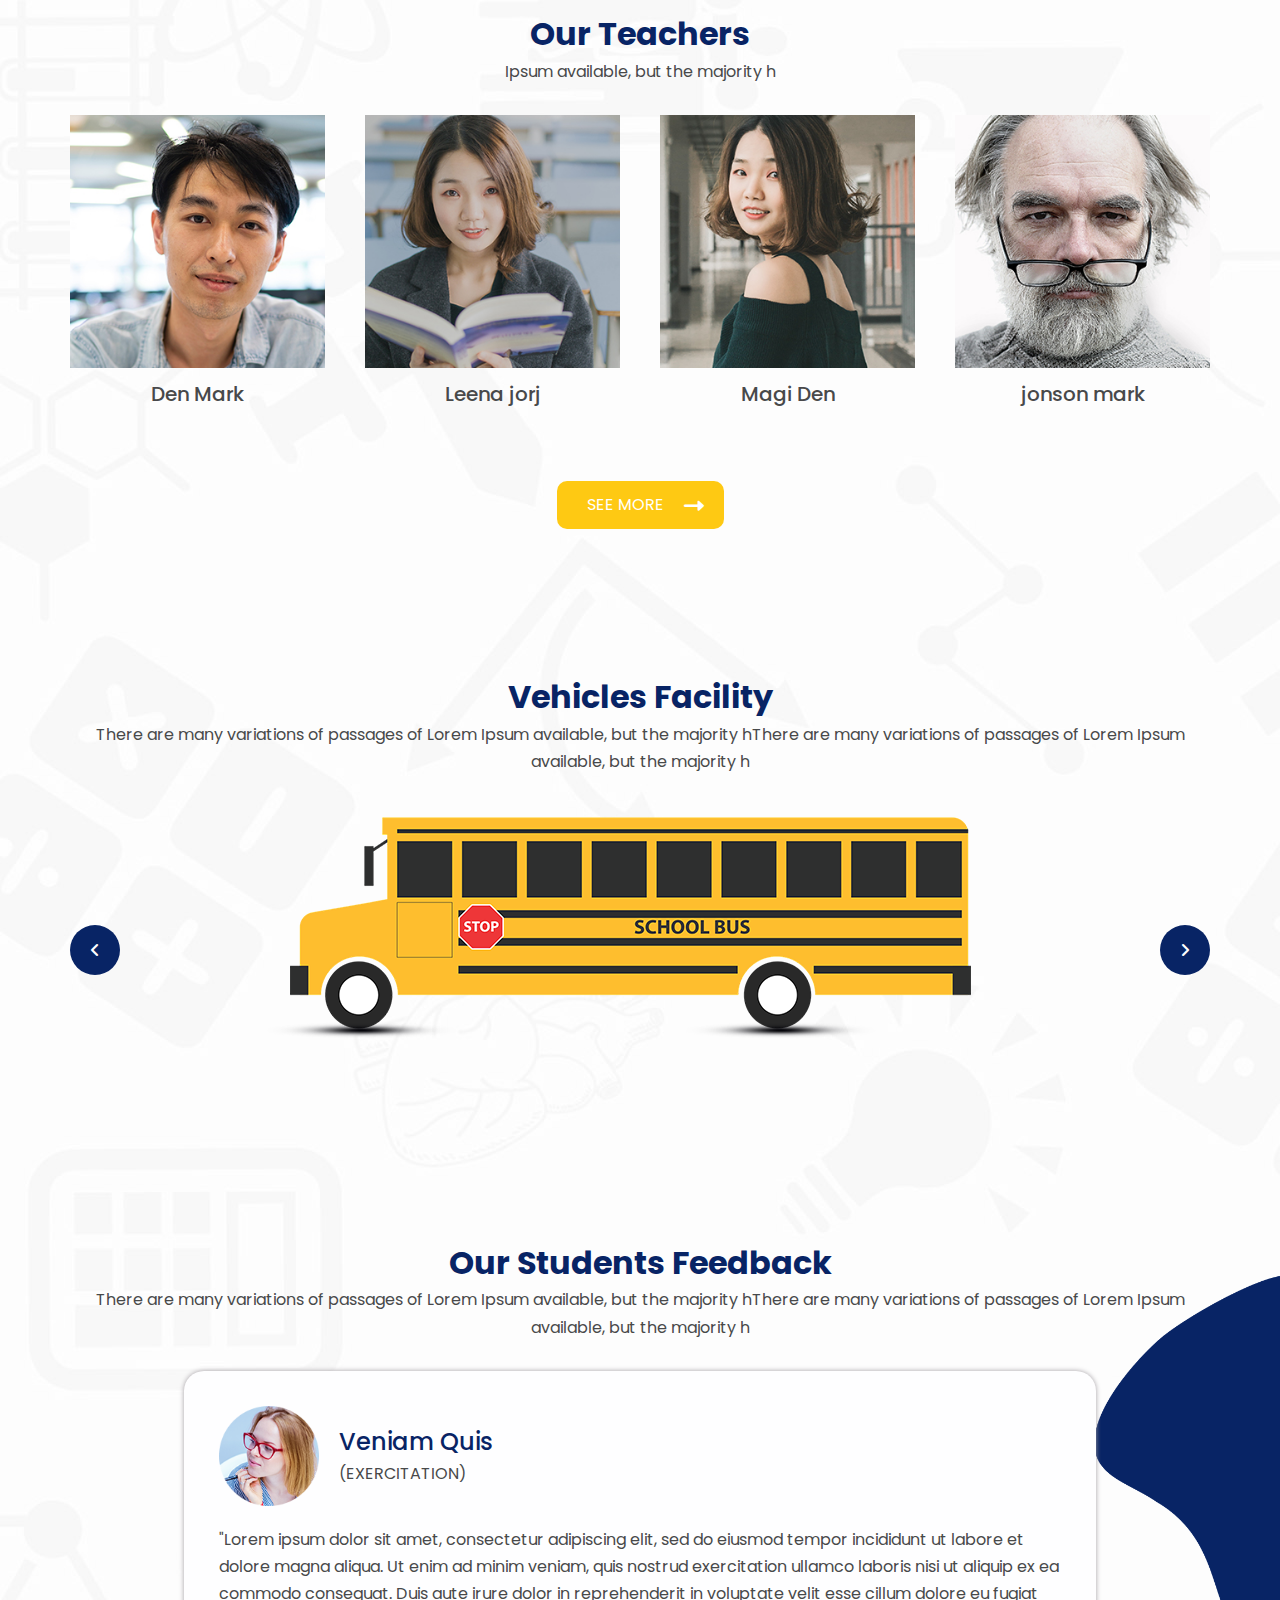
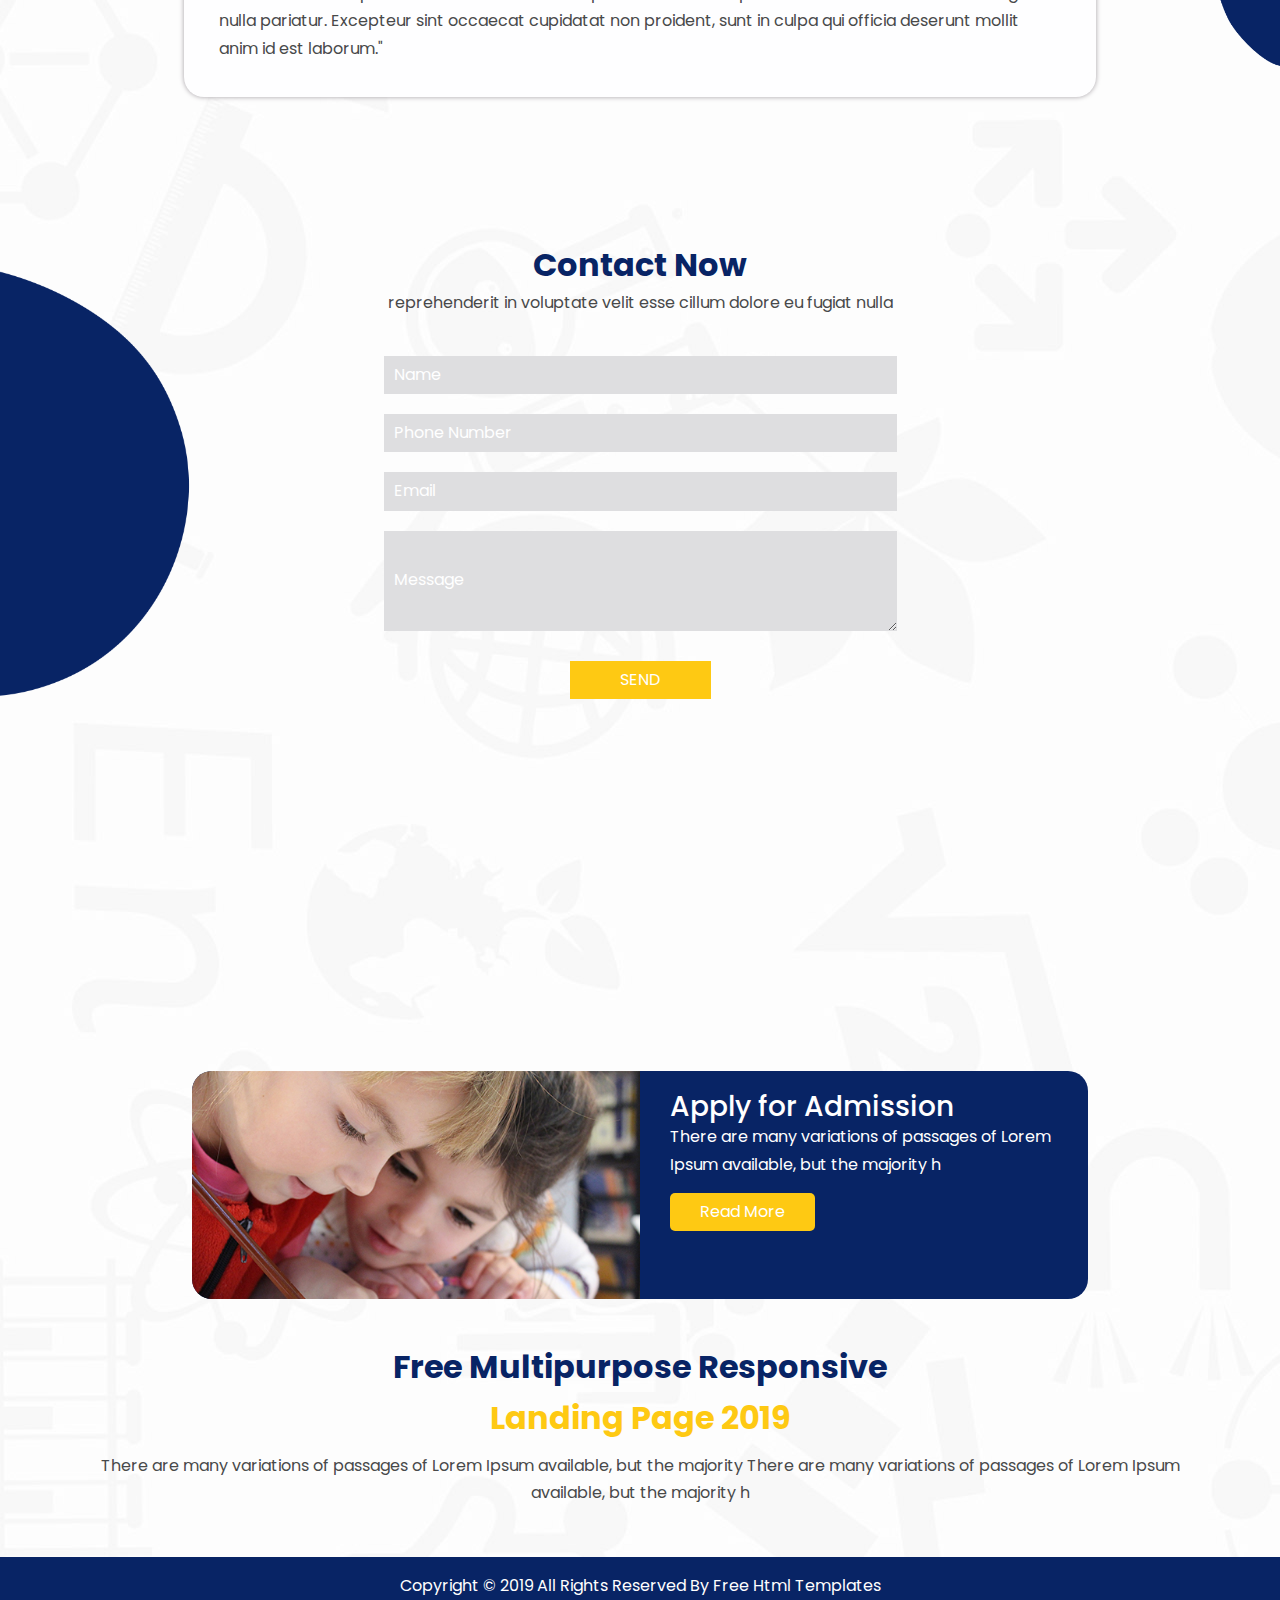
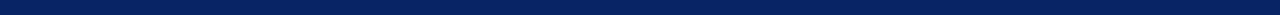
==== commit 4baef955: "Added the footer Section" ====
--- a/index.html
+++ b/index.html
@@ -203,6 +203,13 @@
         </div>
     </div>
     <!-- End End Section -->
+    <!-- Start Footer -->
+    <footer>
+        <div class="container">
+            <p>Copyright © 2019 All Rights Reserved By Free Html Templates</p>
+        </div>
+    </footer>
+    <!-- End Footer -->
 </body>
 
 </html>--- a/css/main.css
+++ b/css/main.css
@@ -728,4 +728,15 @@
     color: var(--sec-color, #48494a);
 }
 
-/* End End Section */+/* End End Section */
+
+/* Start Footer */
+
+footer {
+    background-color: var(--main-color, #082465);
+    color: white;
+    text-align: center;
+    padding: 20px 0;
+}
+
+/* End Footer */